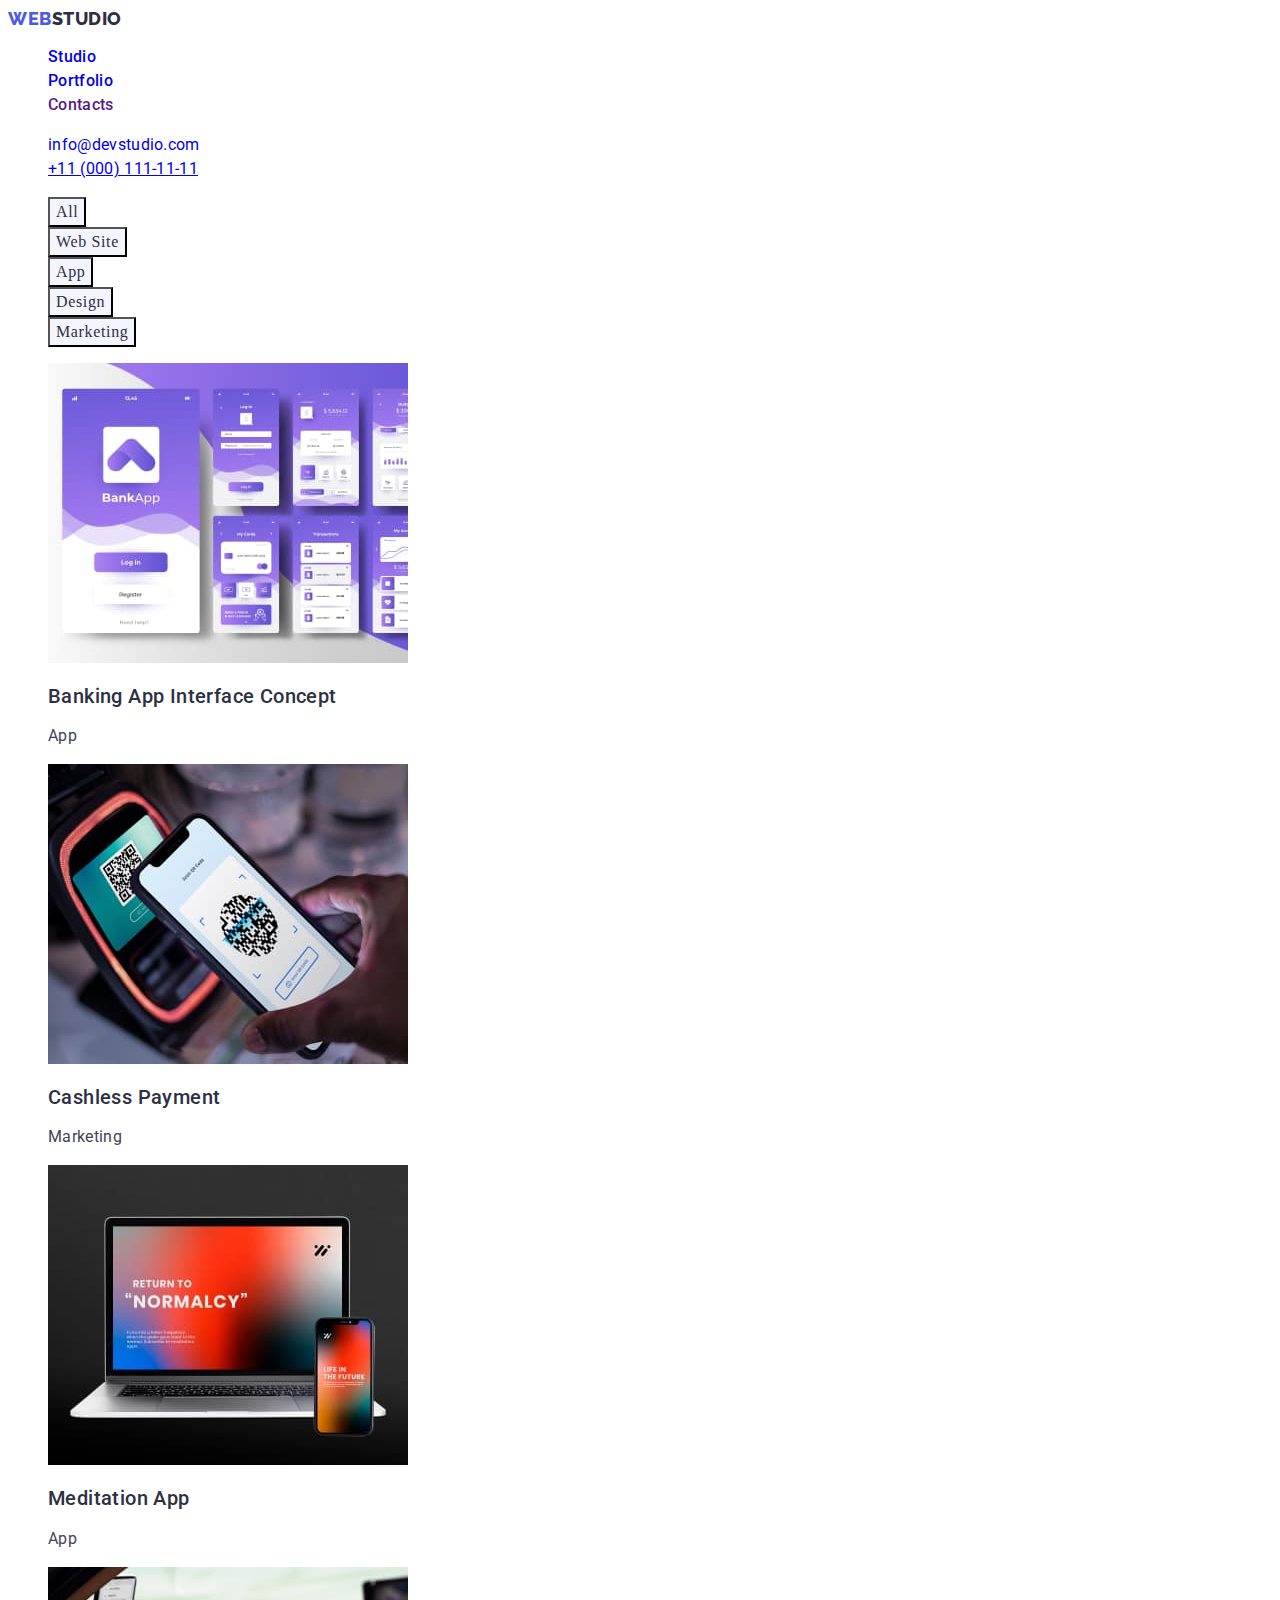
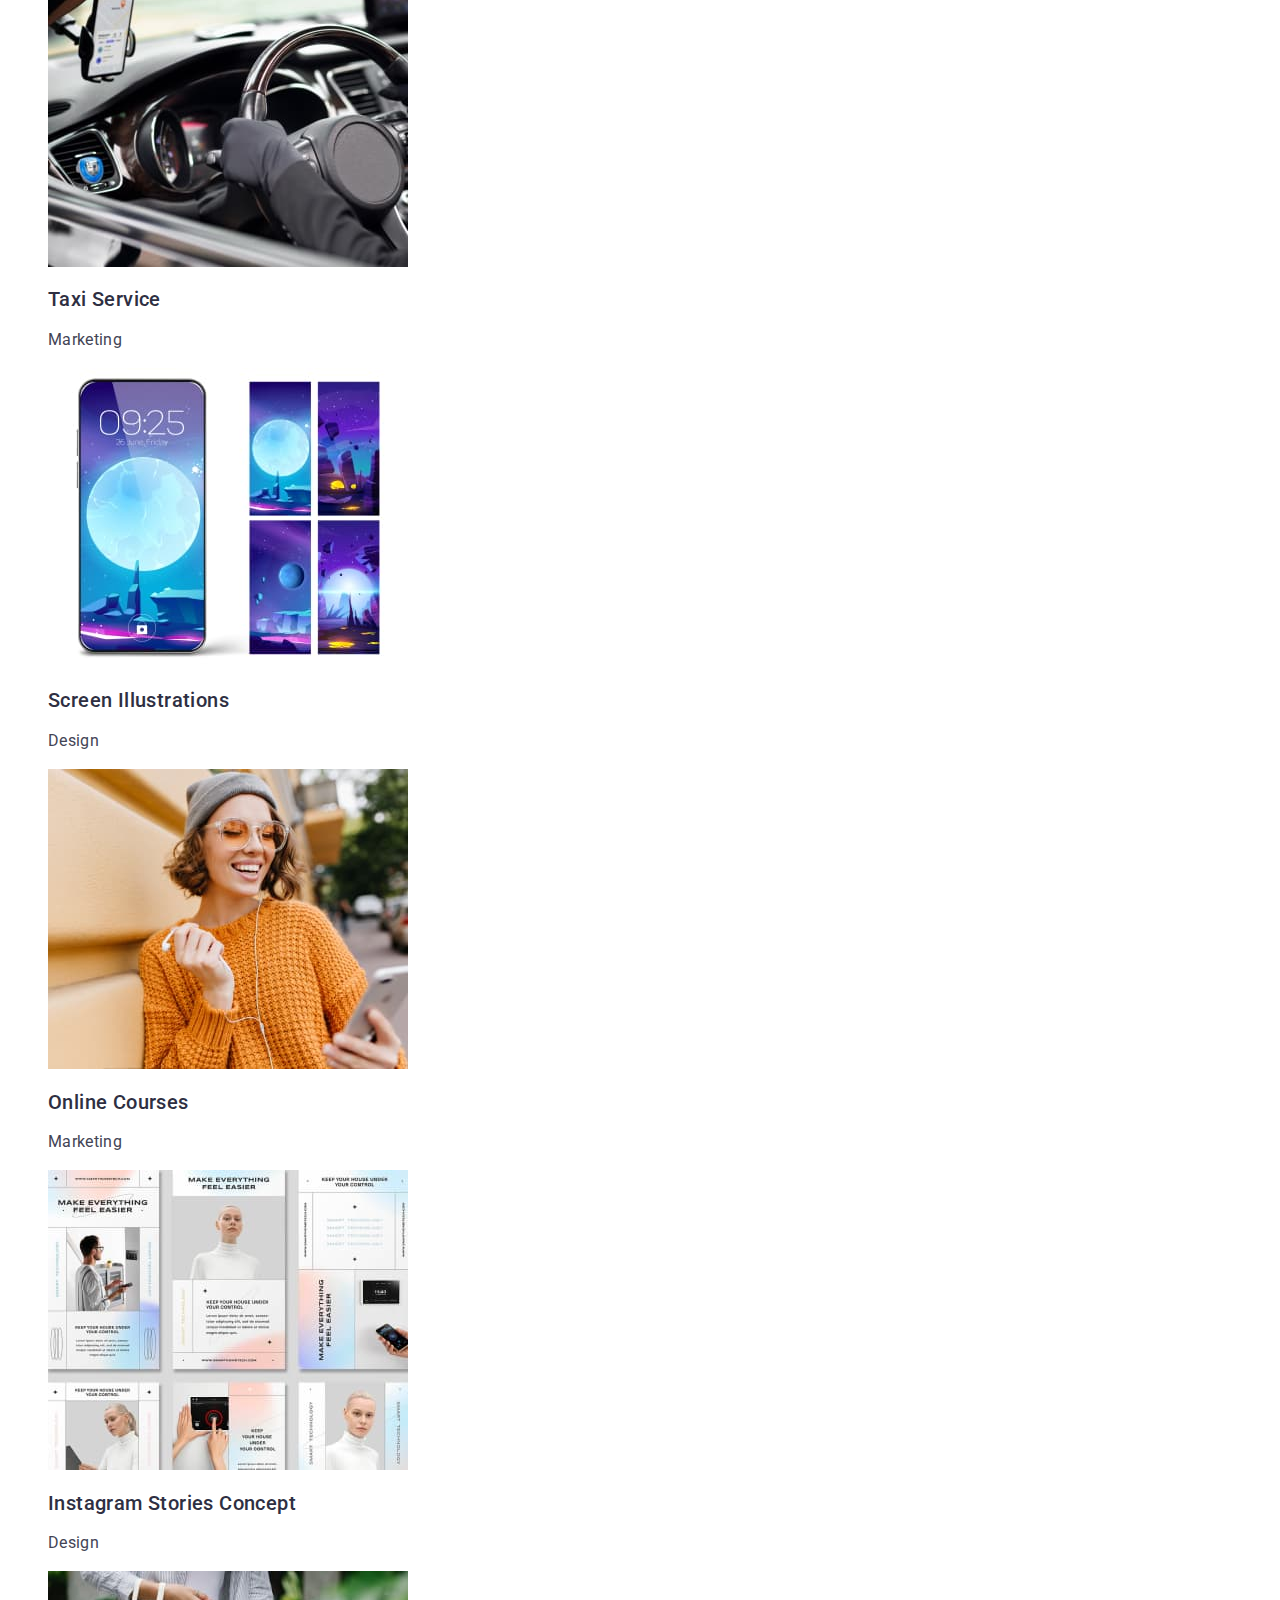
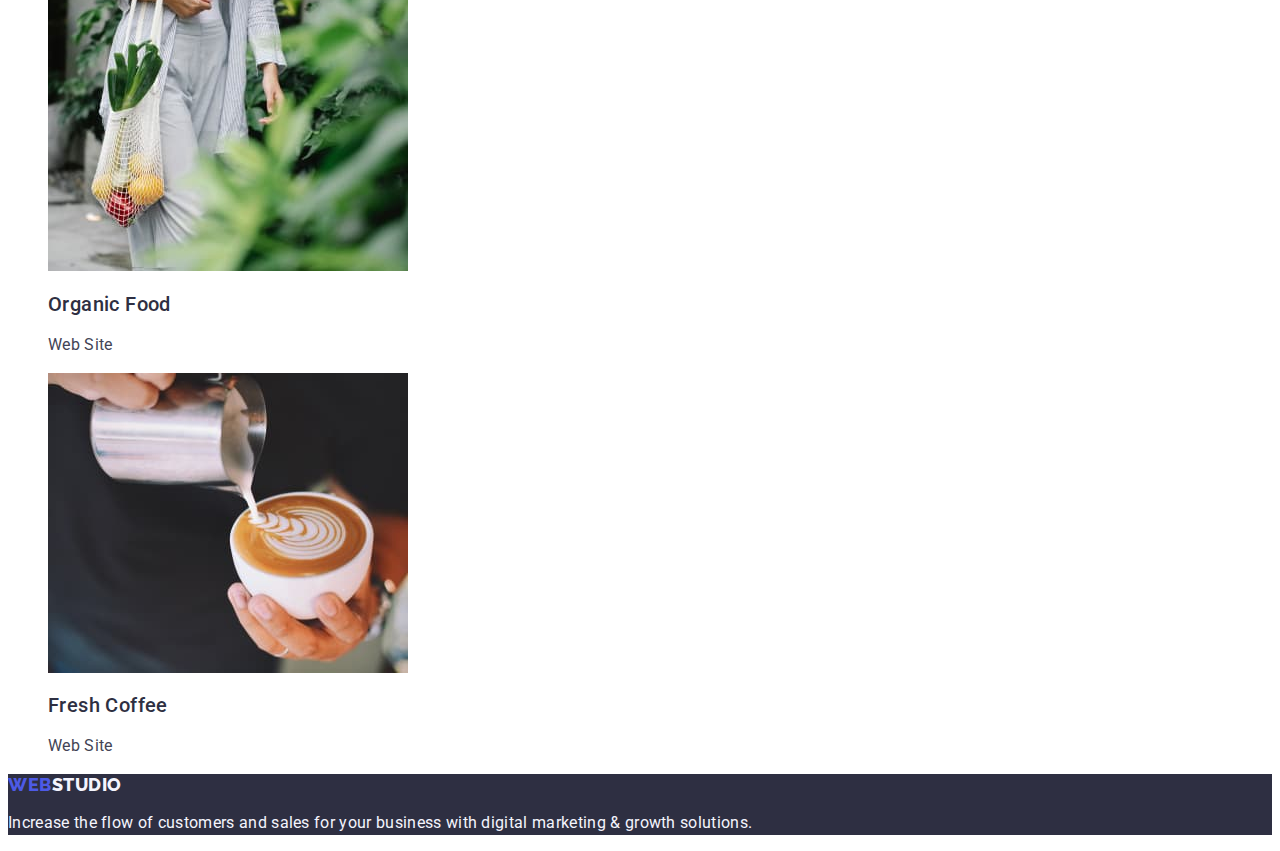
==== portfolio.html @ d925abf6 "correct homework2" ====
<!DOCTYPE html>
<html lang="en">
  <head>
    <meta charset="UTF-8" />
    <meta http-equiv="X-UA-Compatible" content="IE=edge" />
    <meta name="viewport" content="width=device-width, initial-scale=1.0" />
    <title>Portfolio</title>
    <link rel="preconnect" href="https://fonts.googleapis.com" />
    <link rel="preconnect" href="https://fonts.gstatic.com" crossorigin />
    <link
      href="https://fonts.googleapis.com/css2?family=Raleway:wght@800&family=Roboto:wght@400;500;700&display=swap"
      rel="stylesheet"
    />
    <link rel="stylesheet" href="./CSS/styles.css" />
  </head>
  <body>
    <header class="header">
      <nav>
        <a class="logo-left link" href="./index.html"
          >Web<span class="logo-right">Studio</span></a
        >
        <ul class="list">
          <li>
            <a class="navigation-link link" href="./index.html">Studio</a>
          </li>
          <li>
            <a class="navigation-link link" href="./portfolio.html"
              >Portfolio</a
            >
          </li>
          <li><a class="navigation-link link" href="">Contacts</a></li>
        </ul>
      </nav>
      <address class="mail">
        <ul class="list">
          <li>
            <a class="mail-link link" href="mailto:info@devstudio.com"
              >info@devstudio.com</a
            >
          </li>
          <li>
            <a class="phone" href="tel:+110001111111">+11 (000) 111-11-11</a>
          </li>
        </ul>
      </address>
    </header>

    <main>
      <section>
        <h1 hidden>gallery</h1>
        <ul class="list">
          <li><button type="button" class="list-btn">All</button></li>
          <li><button type="button" class="list-btn">Web Site</button></li>
          <li><button type="button" class="list-btn">App</button></li>
          <li><button type="button" class="list-btn">Design</button></li>
          <li><button type="button" class="list-btn">Marketing</button></li>
        </ul>
        <ul class="list">
          <li>
            <img
              src="./images/img4.jpg"
              alt="bank app screenshots"
              width="360"
            />
            <h2 class="gallery-heading">Banking App Interface Concept</h2>
            <p class="gallery-text">App</p>
          </li>
          <li>
            <img src="./images/img5.jpg" alt="scan QR code" width="360" />
            <h2 class="gallery-heading">Cashless Payment</h2>
            <p class="gallery-text">Marketing</p>
          </li>
          <li>
            <img src="./images/img6.jpg" alt="notebook and phone" width="360" />
            <h2 class="gallery-heading">Meditation App</h2>
            <p class="gallery-text">App</p>
          </li>
          <li>
            <img
              src="./images/img7.jpg"
              alt="interior of the car"
              width="360"
            />
            <h2 class="gallery-heading">Taxi Service</h2>
            <p class="gallery-text">Marketing</p>
          </li>
          <li>
            <img
              src="./images/img8.jpg"
              alt="screensavers on phone"
              width="360"
            />
            <h2 class="gallery-heading">Screen Illustrations</h2>
            <p class="gallery-text">Design</p>
          </li>
          <li>
            <img src="./images/img9.jpg" alt="woman with phone" width="360" />
            <h2 class="gallery-heading">Online Courses</h2>
            <p class="gallery-text">Marketing</p>
          </li>
          <li>
            <img src="./images/img10.jpg" alt="screenshots" width="360" />
            <h2 class="gallery-heading">Instagram Stories Concept</h2>
            <p class="gallery-text">Design</p>
          </li>
          <li>
            <img
              src="./images/img11.jpg"
              alt="woman with vegetables"
              width="360"
            />
            <h2 class="gallery-heading">Organic Food</h2>
            <p class="gallery-text">Web Site</p>
          </li>
          <li>
            <img src="./images/img12.jpg" alt="cup of coffee" width="360" />
            <h2 class="gallery-heading">Fresh Coffee</h2>
            <p class="gallery-text">Web Site</p>
          </li>
        </ul>
      </section>
    </main>

    <footer class="footer">
      <a class="logo-left link" href="./index.html"
        >Web <span class="logo-right-footer">Studio</span></a
      >
      <p class="footer-text">
        Increase the flow of customers and sales for your business with digital
        marketing & growth solutions.
      </p>
    </footer>
  </body>
</html>
---- CSS/styles.css ----
body {
    font-family: "Roboto", sans-serif;
    color: #434455;
    background-color: #FFFFFF;
}

:root{
    --text-color: #2E2F42;
    --second-text-color: #4D5AE5;
    --background-color: #2E2F42;
}

.list{
    list-style: none;
}

.link{
    text-decoration: none;
}

.logo-left{
font-family: 'Raleway', sans-serif;
font-weight: 800;
font-size: 18px;
line-height: 1.17;
display: flex;
align-items: center;
letter-spacing: 0.03em;
text-transform: uppercase;
color: var(--second-text-color);
}

.logo-right{
font-family: 'Raleway', sans-serif;
font-weight: 800;
font-size: 18px;
line-height: 1.17;
display: flex;
align-items: center;
letter-spacing: 0.03em;
text-transform: uppercase;
color: #2E2F42;
}
.navigation-link{
    font-weight: 500;
    font-size: 16px;
    line-height: 1.5;
    letter-spacing: 0.02em;
}

.navigation-link:focus, .navigation-link:hover{
    color: #404BBF;
}

.mail{
    font-style: normal;
}
.mail-link{
    font-weight: 400;
    font-size: 16px;
    line-height: 1.5;
    letter-spacing: 0.02em;
}

.mail-link:hover, .mail-link:focus{
    color: #404BBF;
}

.phone{
    font-weight: 400;
    font-size: 16px;
    line-height: 1.5;
    letter-spacing: 0.02em;    
}
 .hero{
    background-color: var(--background-color);
 }
.hero-heading{
    font-size: 56px;
    line-height: 1.07;
    text-align: center;
    letter-spacing: 0.02em;
    color: #FFFFFF;
}

.hero-btn{
    font-family: inheret;
    font-weight: 500;
    font-size: 16px;
    line-height: 1.5;
    display: flex;
    align-items: center;
    letter-spacing: 0.04em;
    color: #FFFFFF;
    background: var(--second-text-color);
    cursor: pointer;
}

.hero-btn:hover, .hero-btn:focus{
    background: #404BBF;
}

.advantages-title{

}
.advantages-heading{
    font-weight: 500;
    font-size: 20px;
    line-height: 1.2;
    letter-spacing: 0.02em;
    color: var(--text-color);
}

.advantages-text{
    font-size: 16px;
    line-height: 1.5;
    letter-spacing: 0.02em;    
}

.product-heading{ 
    font-size: 36px;
    line-height: 1.11;
    text-align: center;
    letter-spacing: 0.02em;
    text-transform: capitalize;
    color: var(--text-color);
}

.specialist-title{
background-color: #F4F4FD;
}

.specialist-heading{
    background-color: #F4F4FD;
}
.specialist-heading{
    font-size: 36px;
    line-height: 1.11;
    text-align: center;
    letter-spacing: 0.02em;
    text-transform: capitalize;
    color: var(--text-color);
    }

.specialist-list{
    background-color: #FFFFFF;
}

.specialist-subheading{
    font-weight: 500;
    font-size: 20px;
    line-height: 1.2;
    text-align: center;
    letter-spacing: 0.02em;
    color: var(--text-color);
    }

.specialist-text{
    font-size: 16px;
    line-height: 1.5;
    text-align: center;
    letter-spacing: 0.02em;
    }

.footer{
   background-color: var(--background-color);
}

.footer-text{
    font-size: 16px;
    line-height: 1.5;
    letter-spacing: 0.02em;
    color: #F4F4FD
} 

.list-btn{
    font-family: inheret;
    font-weight: 500;
    font-size: 16px;
    line-height: 1.5;    
    display: flex;
    align-items: center;
    text-align: center;
    letter-spacing: 0.04em;    
    color: var(--text-color);
    background: #F4F4FD;
    cursor: pointer;
}

.list-btn:hover, .list-btn:focus{
    background: #404BBF;
    color: #FFFFFF;
}

.gallery-heading{
    font-weight: 500;
    font-size: 20px;
    line-height: 1.2;
    letter-spacing: 0.02em;
    color: var(--text-color);
}

.gallery-text{
    font-size: 16px;
    line-height: 24px;
    letter-spacing: 0.02em;
}

.logo-right-footer{
    font-family: 'Raleway', sans-serif;
    font-weight: 800;
    font-size: 18px;
    line-height: 1.17;
    display: flex;
    align-items: center;
    letter-spacing: 0.03em;    
    color: #F4F4FD;
}
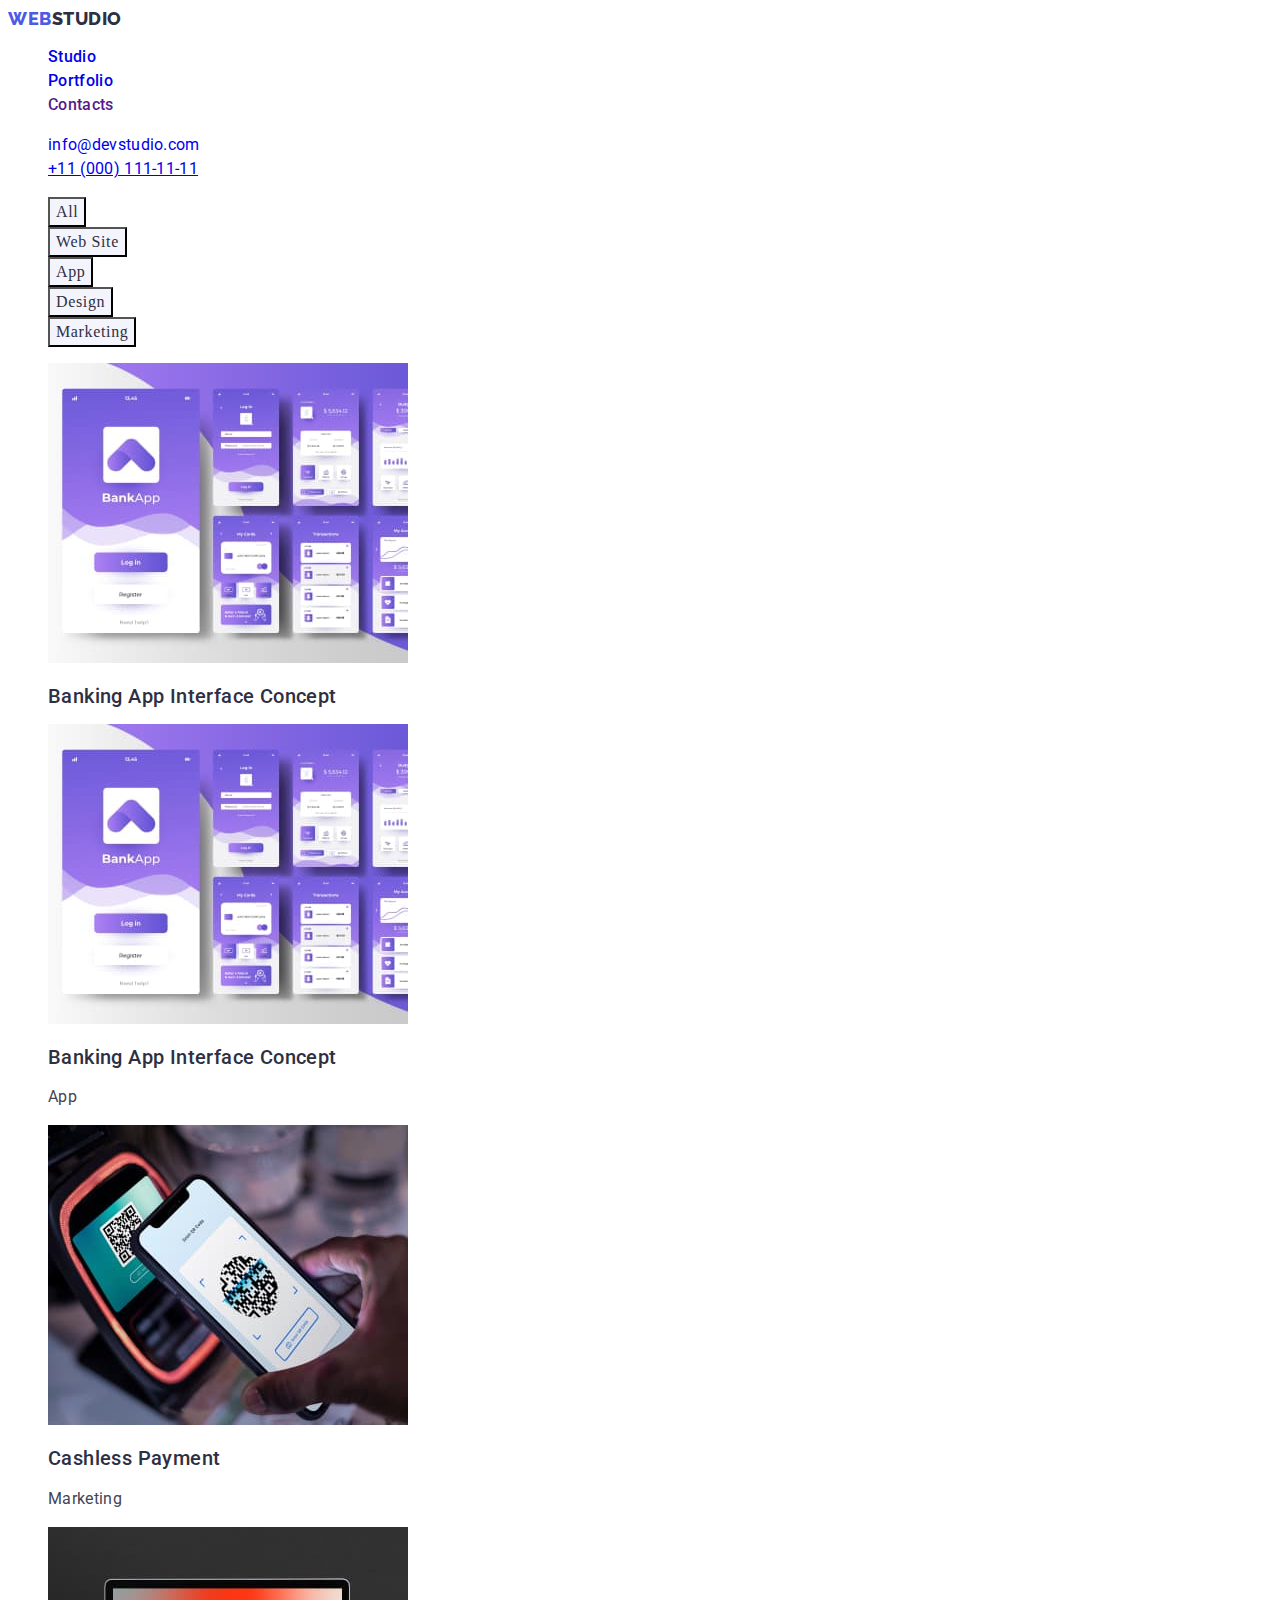
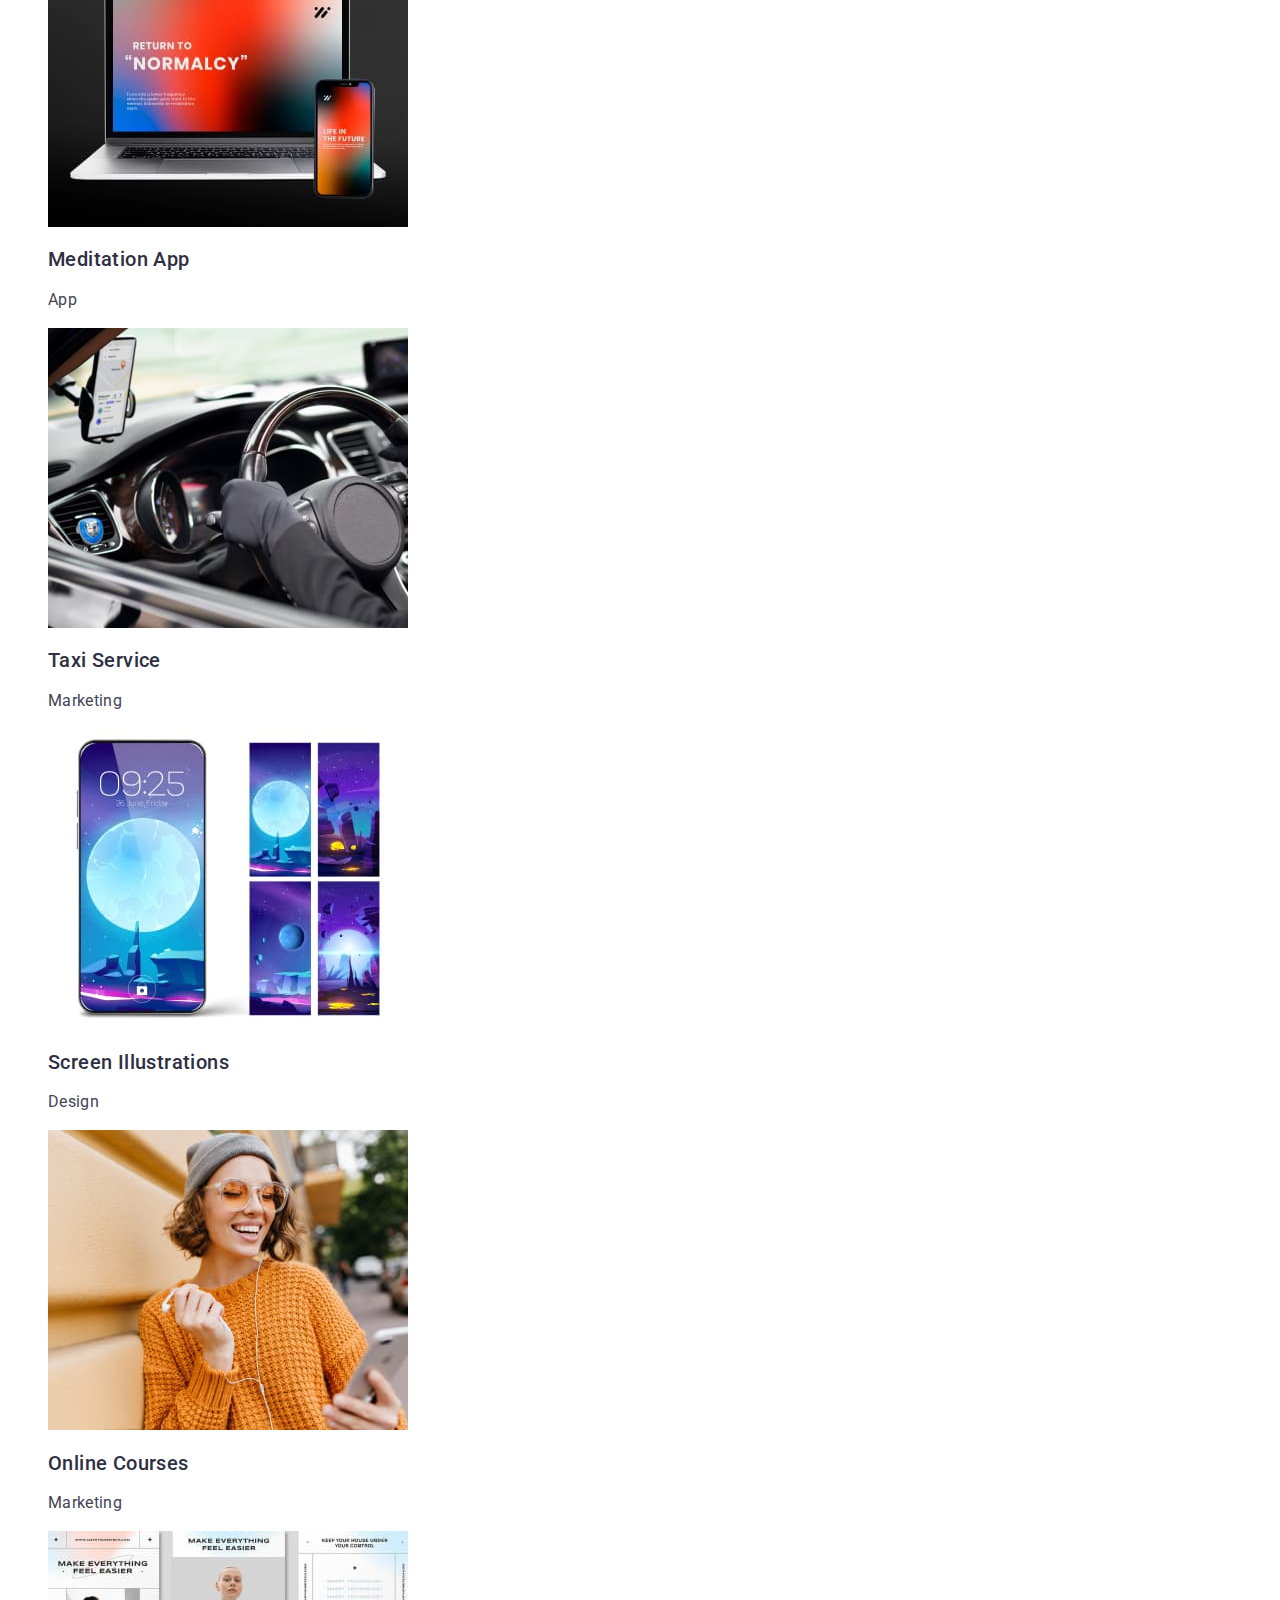
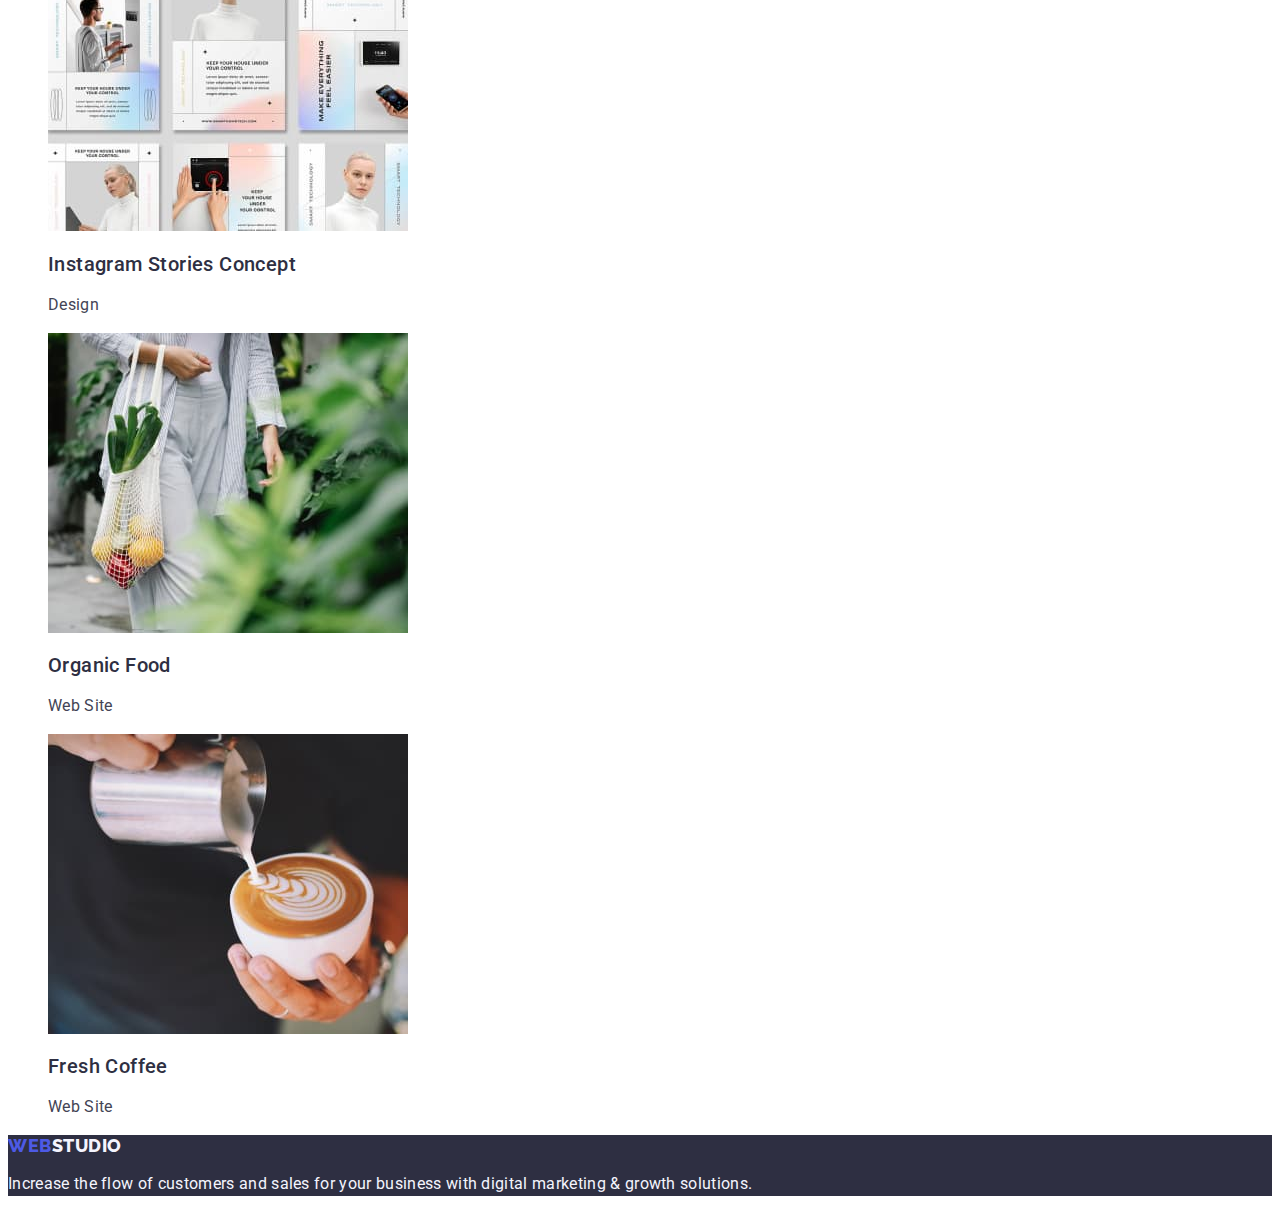
==== commit bb24f5a1: "correct homework2" ====
--- a/portfolio.html
+++ b/portfolio.html
@@ -56,7 +56,8 @@
           <li><button type="button" class="list-btn">Marketing</button></li>
         </ul>
         <ul class="list">
-          <li>
+          <li><a class="link" href=""><img src="./images/img4.jpg" alt="bank app screenshots" width="360">
+                <h2 class="gallery-heading">Banking App Interface Concept</h2></a>
             <img
               src="./images/img4.jpg"
               alt="bank app screenshots"
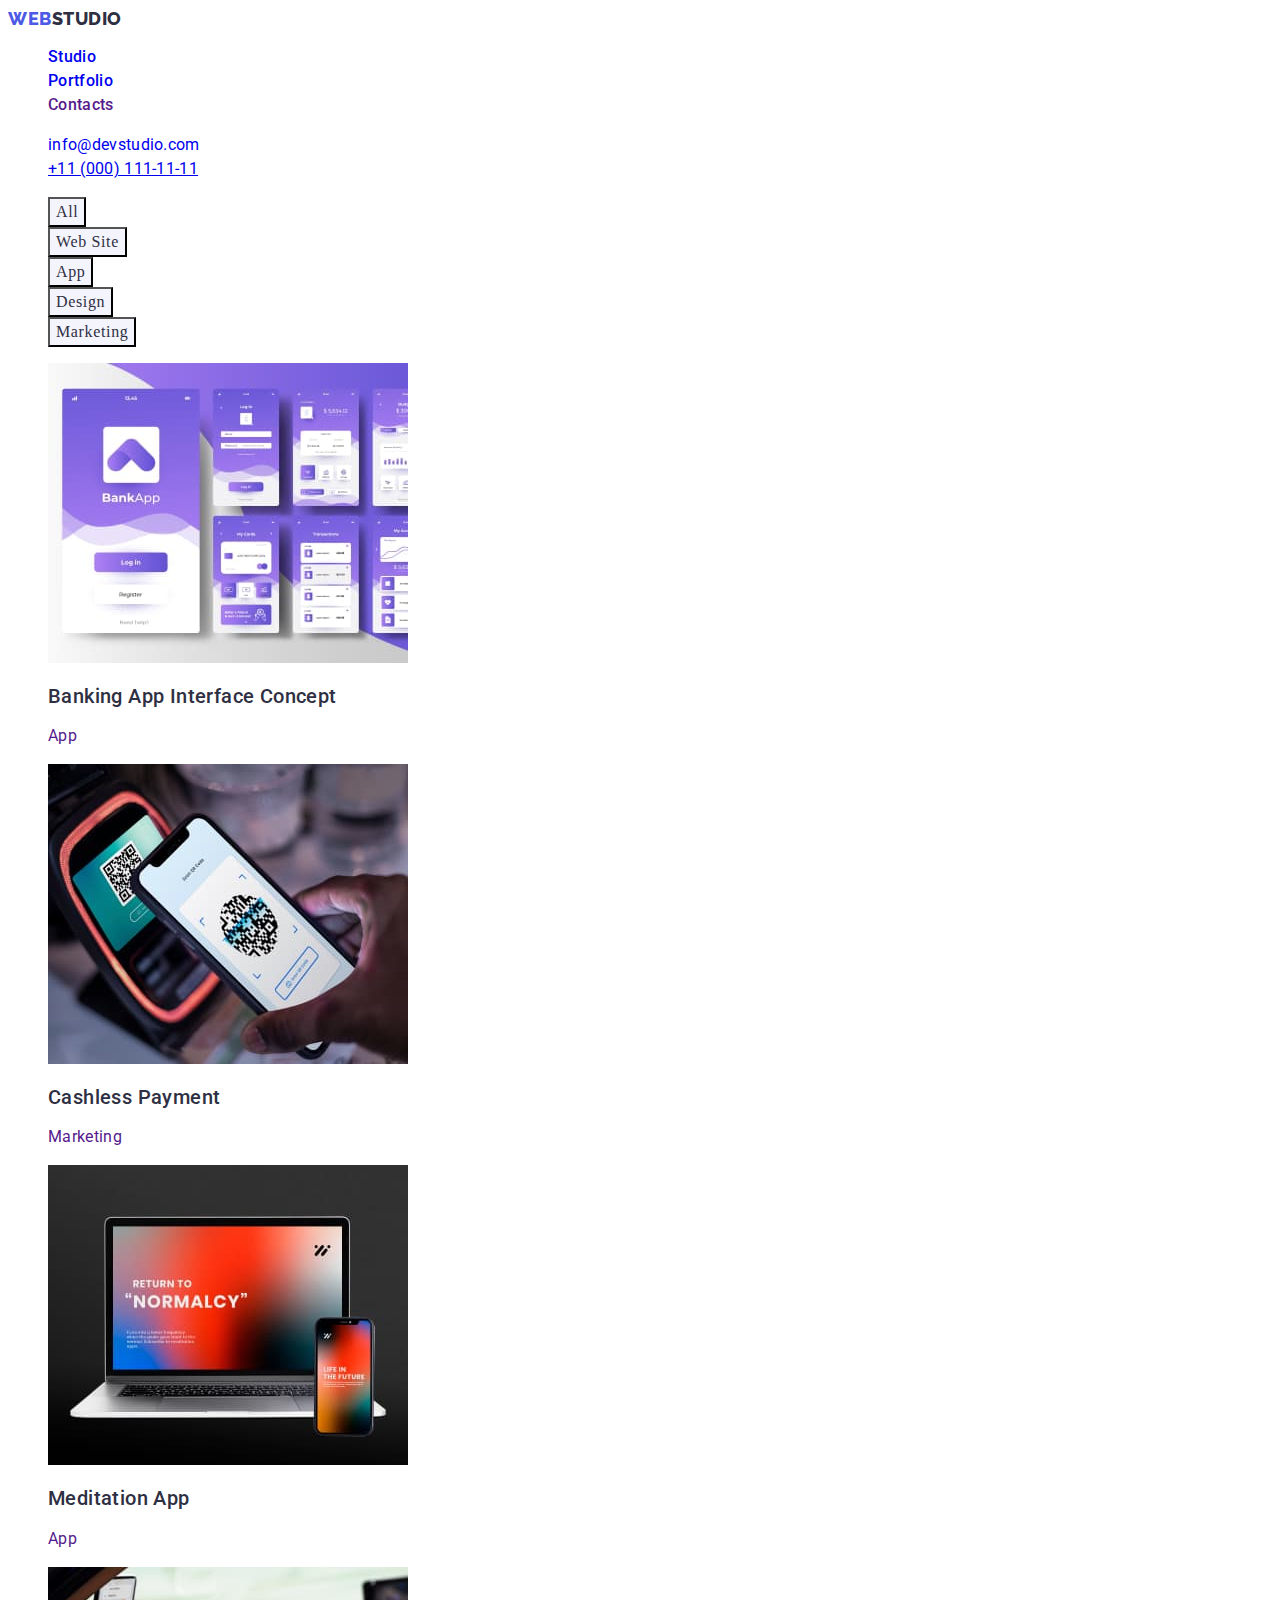
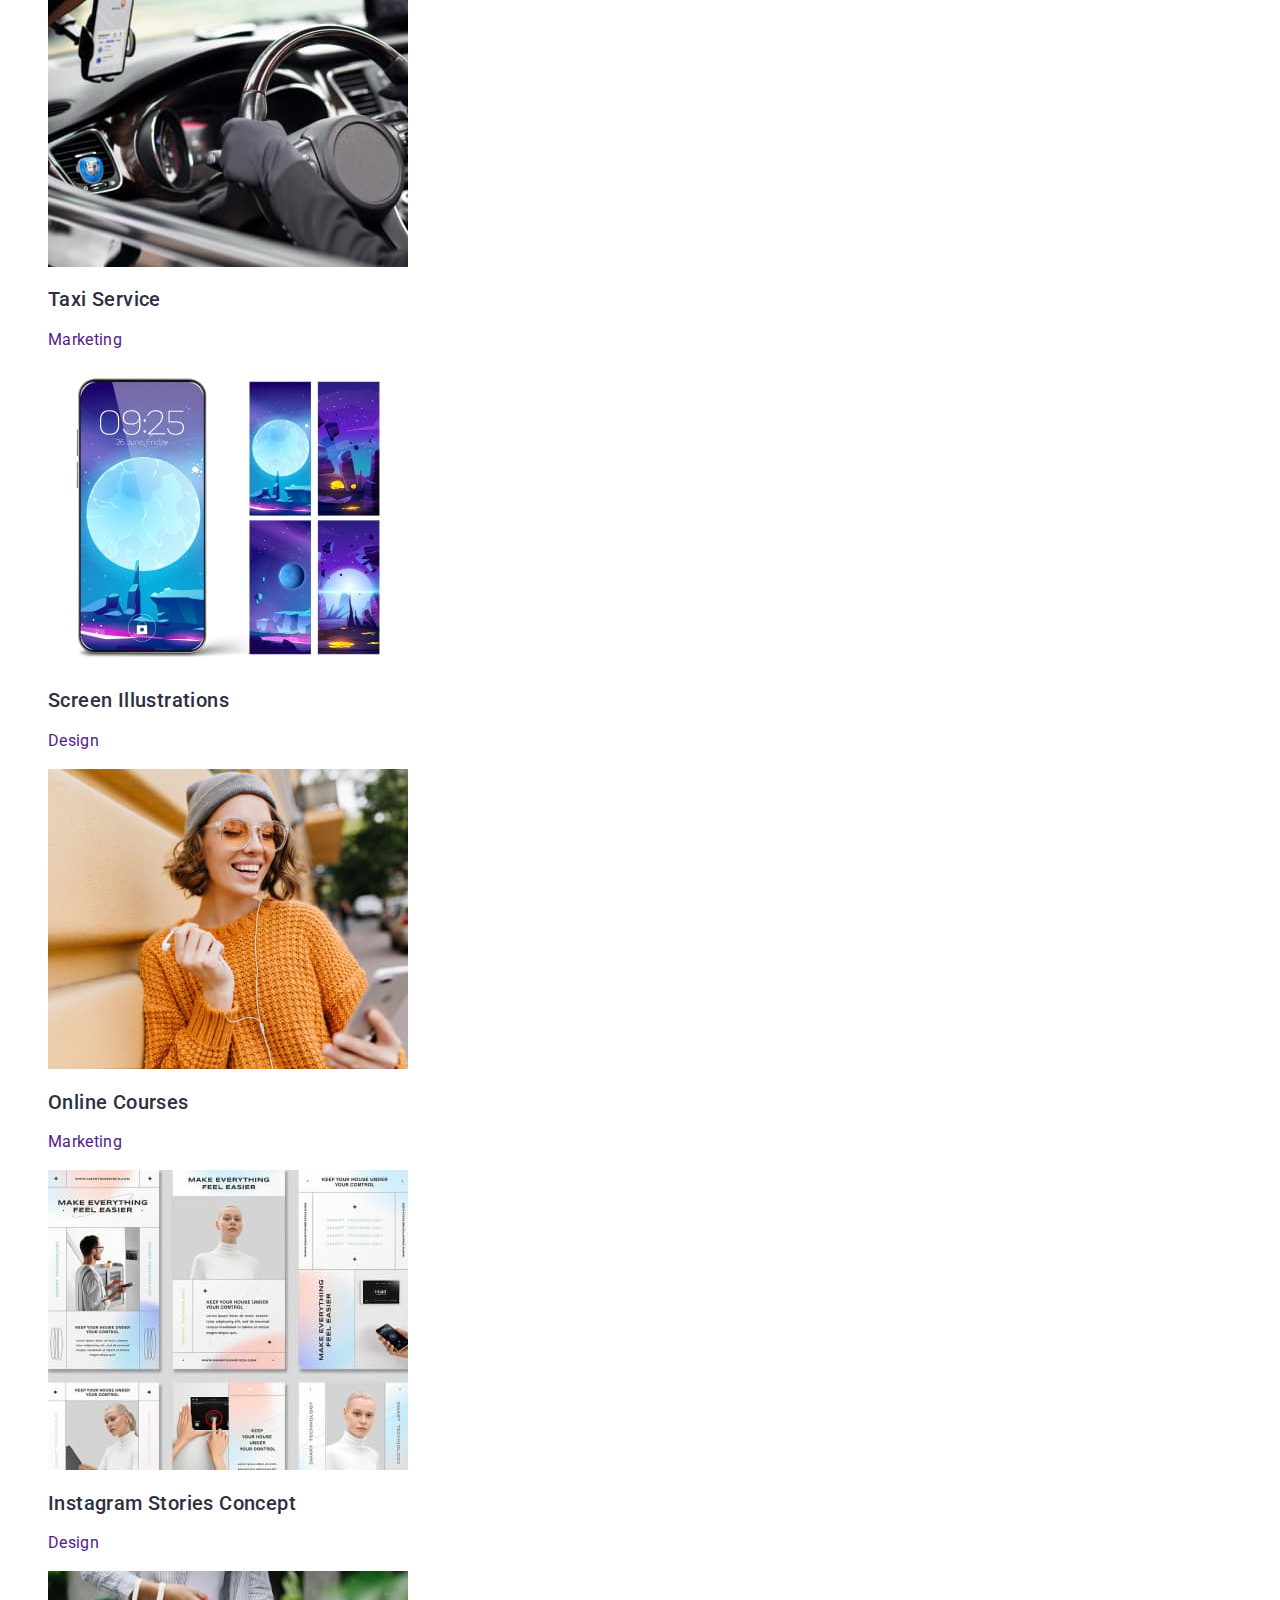
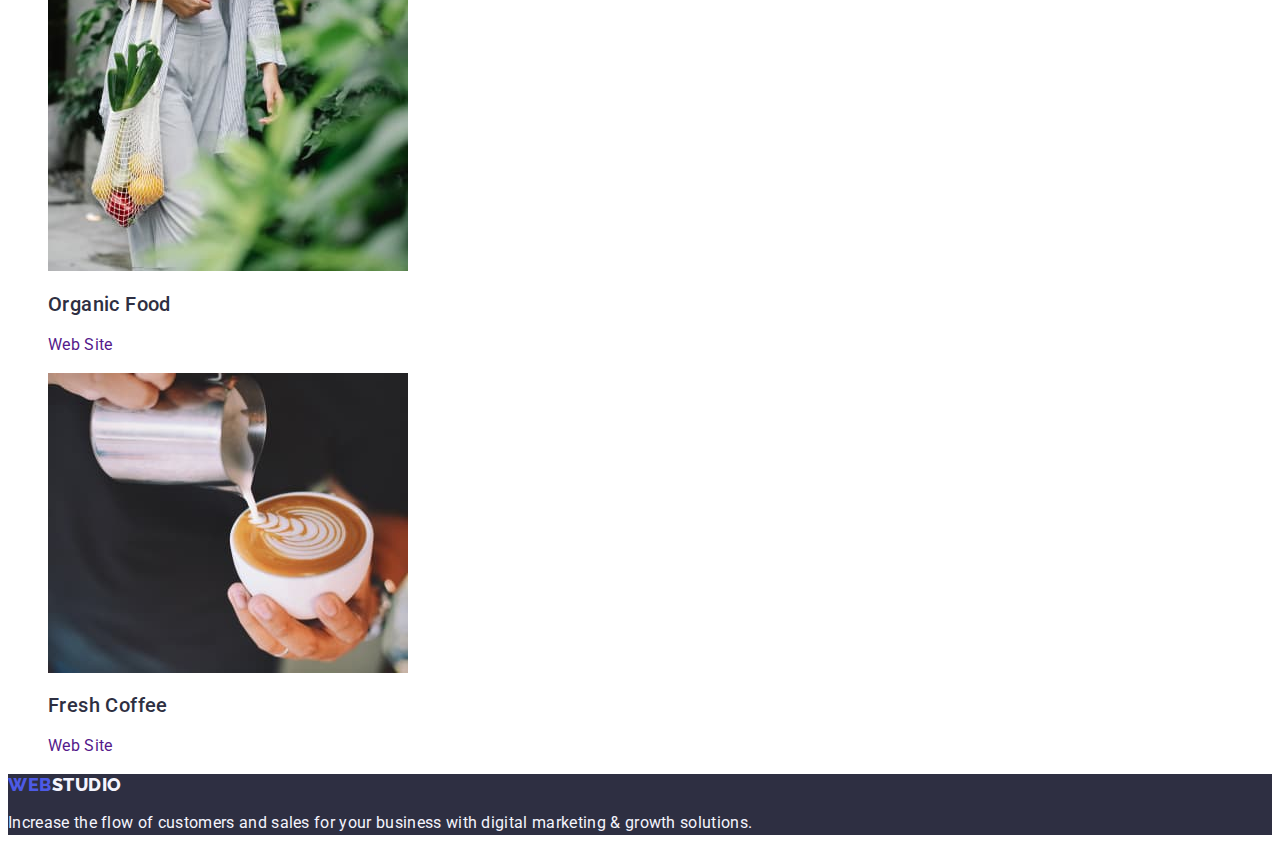
==== commit 4c80b0bc: "correct homework2" ====
--- a/portfolio.html
+++ b/portfolio.html
@@ -56,67 +56,92 @@
           <li><button type="button" class="list-btn">Marketing</button></li>
         </ul>
         <ul class="list">
-          <li><a class="link" href=""><img src="./images/img4.jpg" alt="bank app screenshots" width="360">
-                <h2 class="gallery-heading">Banking App Interface Concept</h2></a>
-            <img
-              src="./images/img4.jpg"
-              alt="bank app screenshots"
-              width="360"
-            />
-            <h2 class="gallery-heading">Banking App Interface Concept</h2>
-            <p class="gallery-text">App</p>
+          <li>
+            <a class="link" href=""
+              ><img
+                src="./images/img4.jpg"
+                alt="bank app screenshots"
+                width="360"
+              />
+              <h2 class="gallery-heading">Banking App Interface Concept</h2>
+              <p class="gallery-text">App</p></a
+            >
           </li>
           <li>
-            <img src="./images/img5.jpg" alt="scan QR code" width="360" />
-            <h2 class="gallery-heading">Cashless Payment</h2>
-            <p class="gallery-text">Marketing</p>
+            <a class="link" href=""
+              ><img src="./images/img5.jpg" alt="scan QR code" width="360" />
+              <h2 class="gallery-heading">Cashless Payment</h2>
+              <p class="gallery-text">Marketing</p></a
+            >
           </li>
           <li>
-            <img src="./images/img6.jpg" alt="notebook and phone" width="360" />
-            <h2 class="gallery-heading">Meditation App</h2>
-            <p class="gallery-text">App</p>
+            <a class="link" href=""
+              ><img
+                src="./images/img6.jpg"
+                alt="notebook and phone"
+                width="360"
+              />
+              <h2 class="gallery-heading">Meditation App</h2>
+              <p class="gallery-text">App</p></a
+            >
           </li>
           <li>
-            <img
-              src="./images/img7.jpg"
-              alt="interior of the car"
-              width="360"
-            />
-            <h2 class="gallery-heading">Taxi Service</h2>
-            <p class="gallery-text">Marketing</p>
+            <a class="link" href=""
+              ><img
+                src="./images/img7.jpg"
+                alt="interior of the car"
+                width="360"
+              />
+              <h2 class="gallery-heading">Taxi Service</h2>
+              <p class="gallery-text">Marketing</p></a
+            >
           </li>
           <li>
-            <img
-              src="./images/img8.jpg"
-              alt="screensavers on phone"
-              width="360"
-            />
-            <h2 class="gallery-heading">Screen Illustrations</h2>
-            <p class="gallery-text">Design</p>
+            <a class="link" href=""
+              ><img
+                src="./images/img8.jpg"
+                alt="screensavers on phone"
+                width="360"
+              />
+              <h2 class="gallery-heading">Screen Illustrations</h2>
+              <p class="gallery-text">Design</p></a
+            >
           </li>
           <li>
-            <img src="./images/img9.jpg" alt="woman with phone" width="360" />
-            <h2 class="gallery-heading">Online Courses</h2>
-            <p class="gallery-text">Marketing</p>
+            <a class="link" href=""
+              ><img
+                src="./images/img9.jpg"
+                alt="woman with phone"
+                width="360"
+              />
+              <h2 class="gallery-heading">Online Courses</h2>
+              <p class="gallery-text">Marketing</p></a
+            >
           </li>
           <li>
-            <img src="./images/img10.jpg" alt="screenshots" width="360" />
-            <h2 class="gallery-heading">Instagram Stories Concept</h2>
-            <p class="gallery-text">Design</p>
+            <a class="link" href=""
+              ><img src="./images/img10.jpg" alt="screenshots" width="360" />
+              <h2 class="gallery-heading">Instagram Stories Concept</h2>
+              <p class="gallery-text">Design</p></a
+            >
           </li>
           <li>
-            <img
-              src="./images/img11.jpg"
-              alt="woman with vegetables"
-              width="360"
-            />
-            <h2 class="gallery-heading">Organic Food</h2>
-            <p class="gallery-text">Web Site</p>
+            <a class="link" href=""
+              ><img
+                src="./images/img11.jpg"
+                alt="woman with vegetables"
+                width="360"
+              />
+              <h2 class="gallery-heading">Organic Food</h2>
+              <p class="gallery-text">Web Site</p></a
+            >
           </li>
           <li>
-            <img src="./images/img12.jpg" alt="cup of coffee" width="360" />
-            <h2 class="gallery-heading">Fresh Coffee</h2>
-            <p class="gallery-text">Web Site</p>
+            <a class="link" href=""
+              ><img src="./images/img12.jpg" alt="cup of coffee" width="360" />
+              <h2 class="gallery-heading">Fresh Coffee</h2>
+              <p class="gallery-text">Web Site</p></a
+            >
           </li>
         </ul>
       </section>
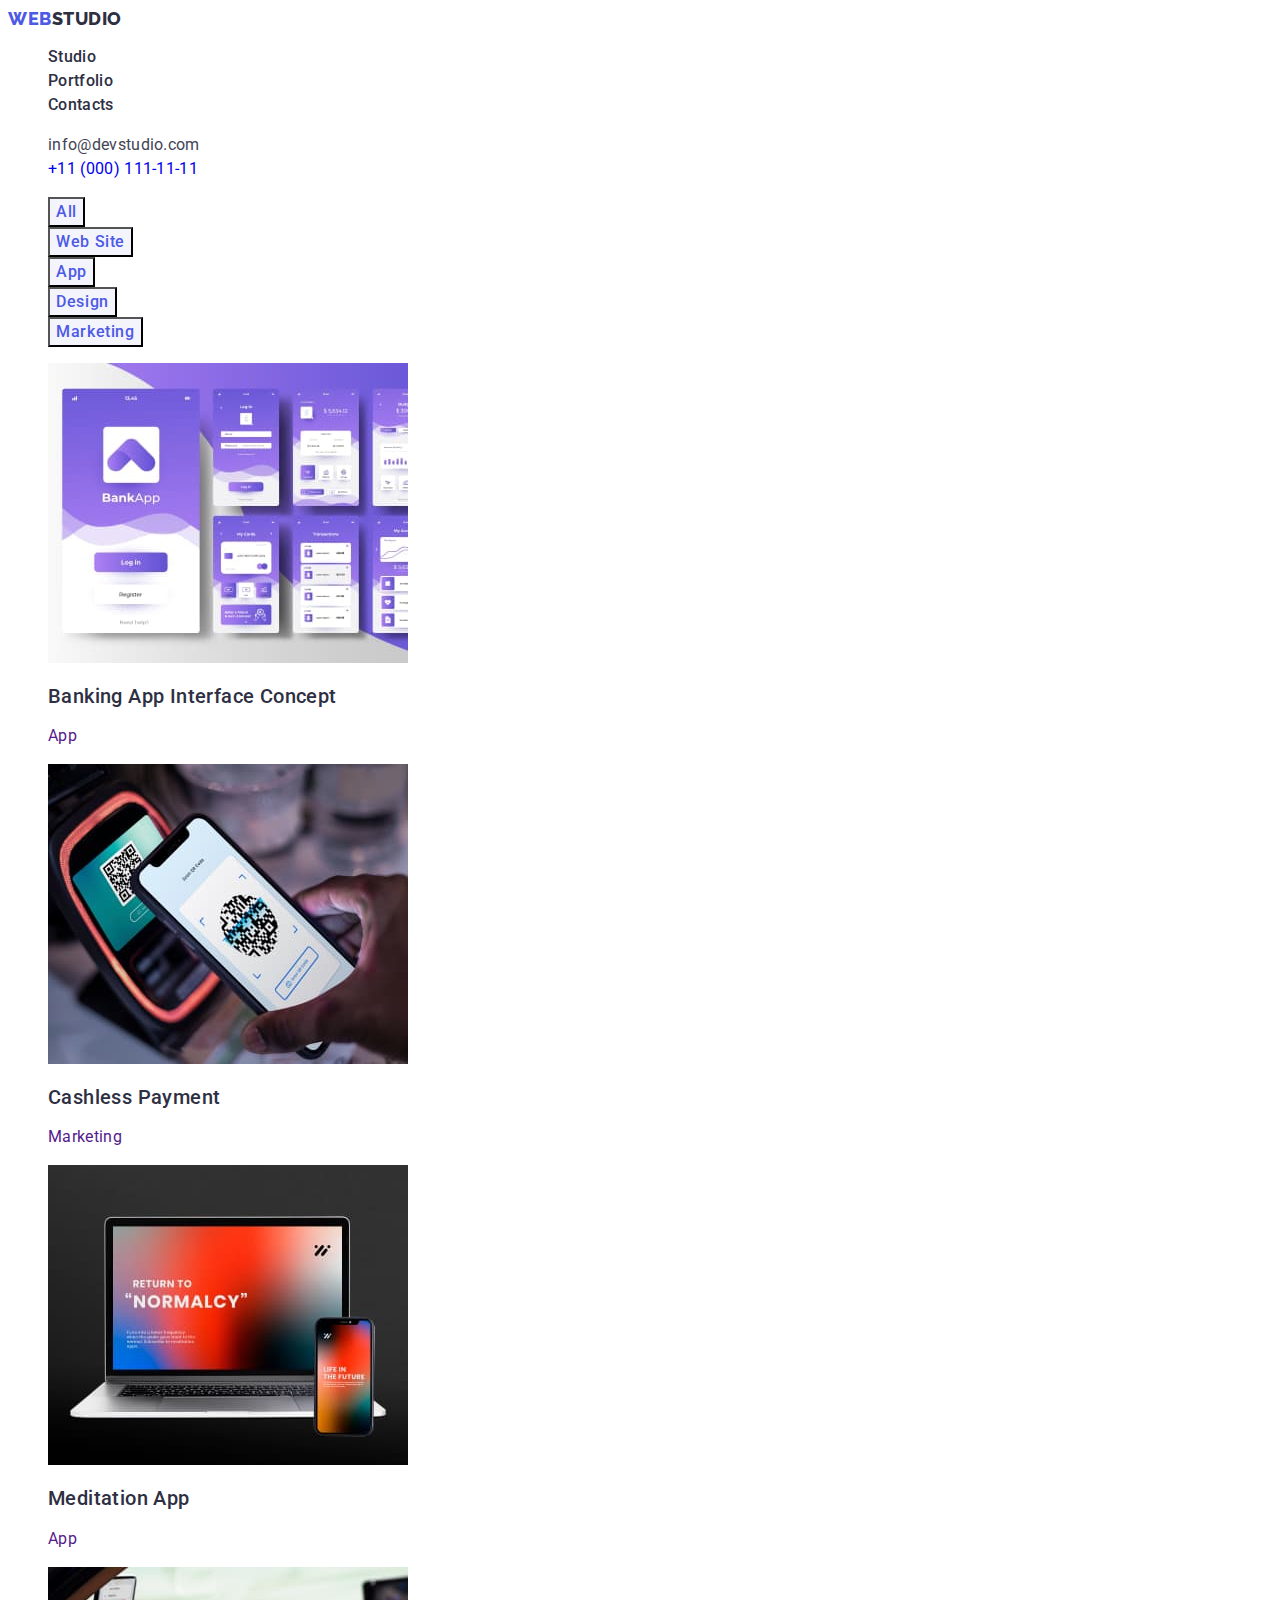
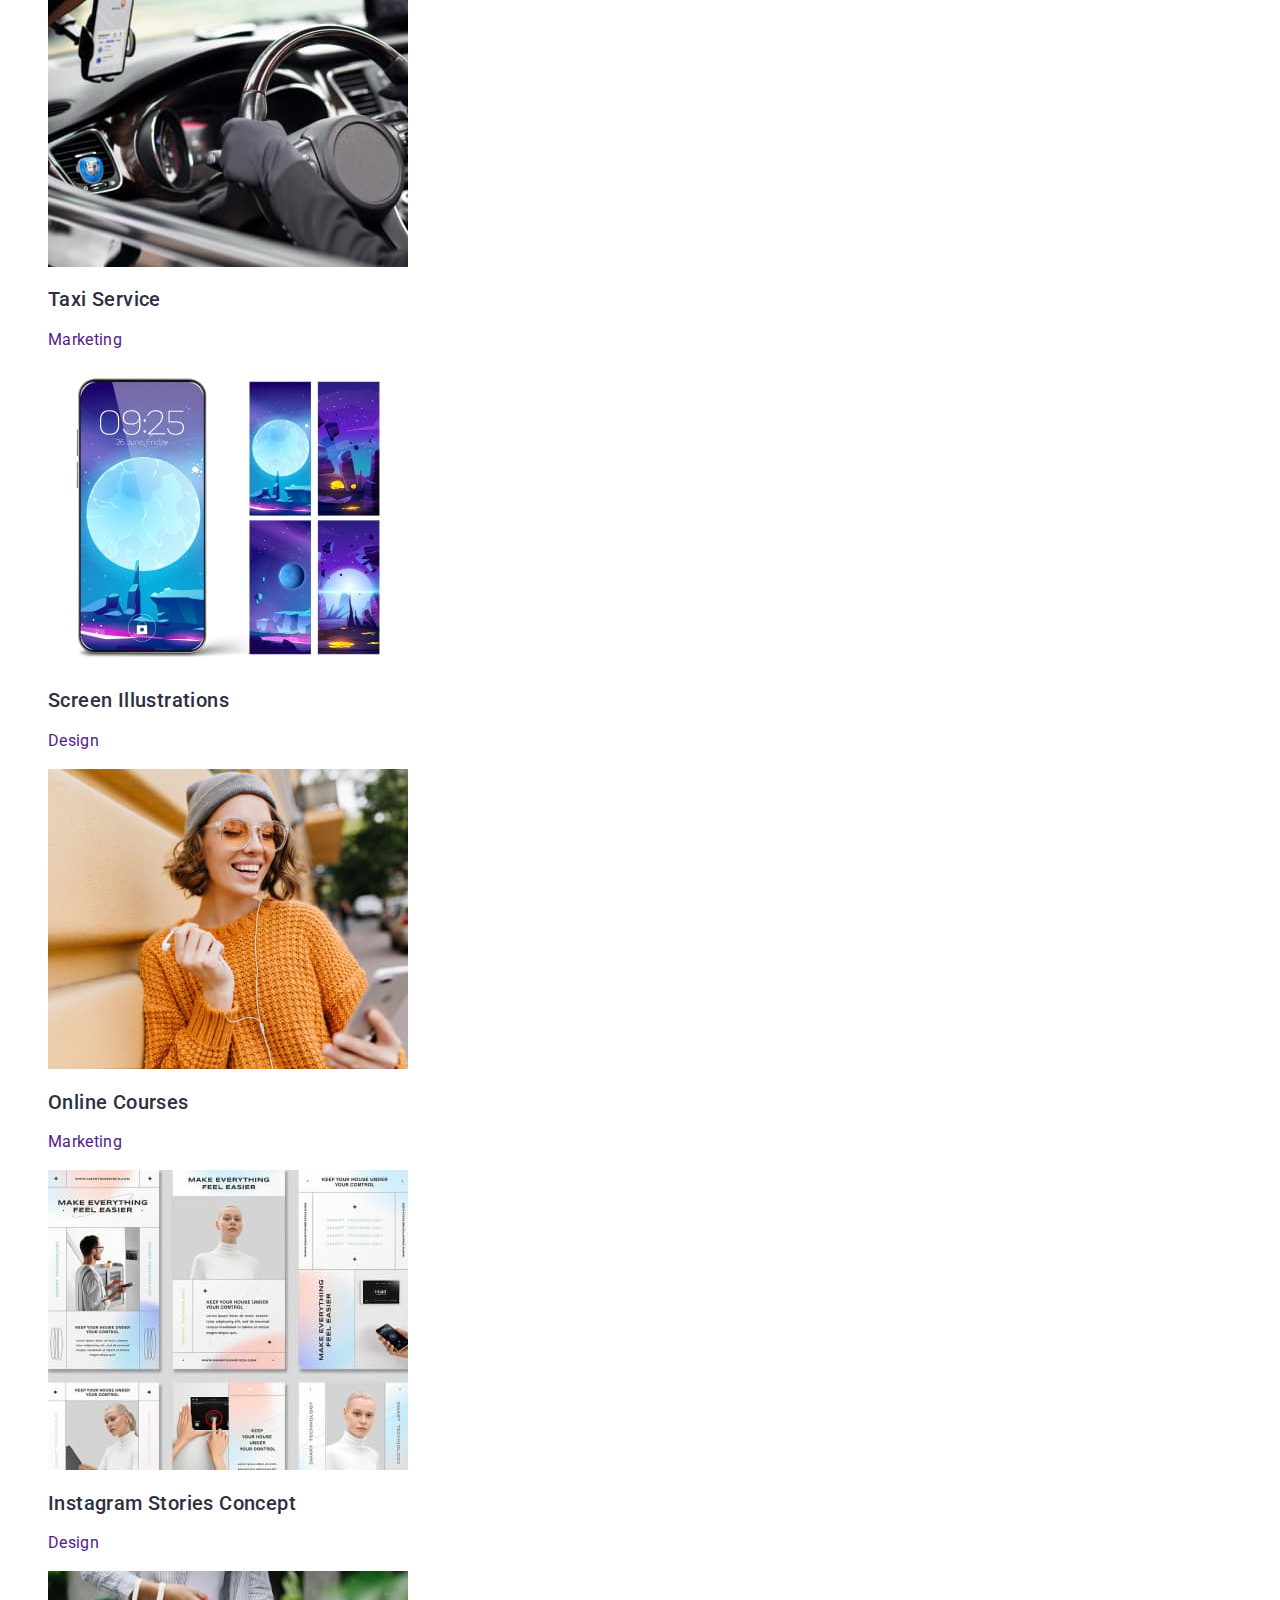
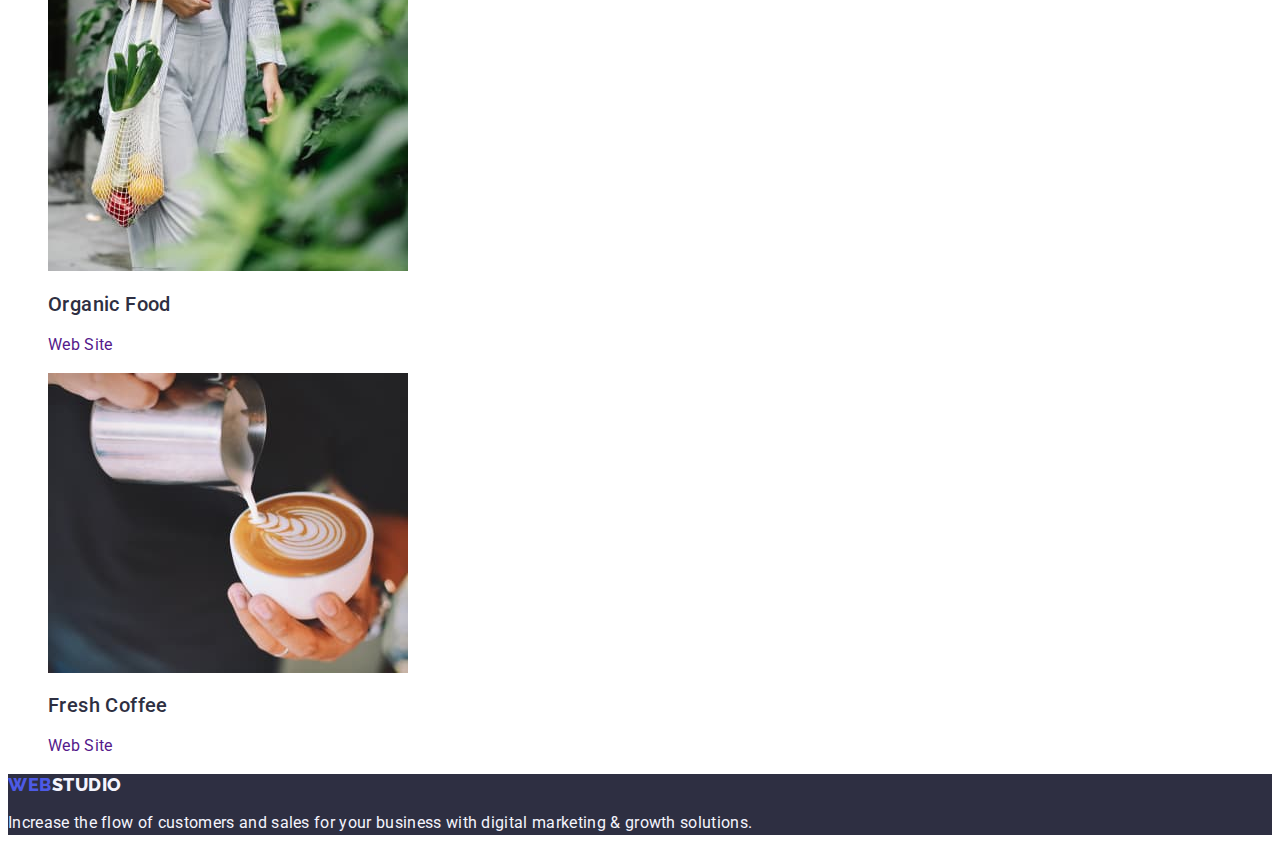
==== commit eaf2b8ad: "Correct homework2" ====
--- a/portfolio.html
+++ b/portfolio.html
@@ -39,7 +39,7 @@
             >
           </li>
           <li>
-            <a class="phone" href="tel:+110001111111">+11 (000) 111-11-11</a>
+            <a class="phone link" href="tel:+110001111111">+11 (000) 111-11-11</a>
           </li>
         </ul>
       </address>
--- a/CSS/styles.css
+++ b/CSS/styles.css
@@ -1,3 +1,8 @@
+:root {
+    --text-color: #2E2F42;
+    --second-text-color: #4D5AE5;
+}
+
 
 body {
     font-family: "Roboto", sans-serif;
@@ -5,11 +10,6 @@
     background-color: #FFFFFF;
 }
 
-:root{
-    --text-color: #2E2F42;
-    --second-text-color: #4D5AE5;
-    --background-color: #2E2F42;
-}
 
 .list{
     list-style: none;
@@ -20,33 +20,35 @@
 }
 
 .logo-left{
-font-family: 'Raleway', sans-serif;
-font-weight: 800;
-font-size: 18px;
-line-height: 1.17;
-display: flex;
-align-items: center;
-letter-spacing: 0.03em;
-text-transform: uppercase;
-color: var(--second-text-color);
+    font-family: 'Raleway', sans-serif;
+    font-weight: 800;
+    font-size: 18px;
+    line-height: 1.17;
+    display: flex;
+    align-items: center;
+    letter-spacing: 0.03em;
+    text-transform: uppercase;
+    color: var(--second-text-color);
 }
 
 .logo-right{
-font-family: 'Raleway', sans-serif;
-font-weight: 800;
-font-size: 18px;
-line-height: 1.17;
-display: flex;
-align-items: center;
-letter-spacing: 0.03em;
-text-transform: uppercase;
-color: #2E2F42;
-}
+    font-family: 'Raleway', sans-serif;
+    font-weight: 800;
+    font-size: 18px;
+    line-height: 1.17;
+    display: flex;
+    align-items: center;
+    letter-spacing: 0.03em;
+    text-transform: uppercase;
+    color: var(--text-color);
+}
+
 .navigation-link{
     font-weight: 500;
     font-size: 16px;
     line-height: 1.5;
     letter-spacing: 0.02em;
+    color: var(--text-color);
 }
 
 .navigation-link:focus, .navigation-link:hover{
@@ -61,6 +63,7 @@
     font-size: 16px;
     line-height: 1.5;
     letter-spacing: 0.02em;
+    color: var(--text-color-body);
 }
 
 .mail-link:hover, .mail-link:focus{
@@ -74,7 +77,7 @@
     letter-spacing: 0.02em;    
 }
  .hero{
-    background-color: var(--background-color);
+    background-color: var(--text-color);
  }
 .hero-heading{
     font-size: 56px;
@@ -85,12 +88,10 @@
 }
 
 .hero-btn{
-    font-family: inheret;
-    font-weight: 500;
-    font-size: 16px;
-    line-height: 1.5;
-    display: flex;
-    align-items: center;
+    font-family: inherit;
+    font-weight: 500;
+    font-size: 16px;
+    line-height: 1.5;
     letter-spacing: 0.04em;
     color: #FFFFFF;
     background: var(--second-text-color);
@@ -164,7 +165,7 @@
     }
 
 .footer{
-   background-color: var(--background-color);
+   background-color: var(--text-color);
 }
 
 .footer-text{
@@ -175,7 +176,7 @@
 } 
 
 .list-btn{
-    font-family: inheret;
+    font-family: inherit;
     font-weight: 500;
     font-size: 16px;
     line-height: 1.5;    
@@ -183,7 +184,7 @@
     align-items: center;
     text-align: center;
     letter-spacing: 0.04em;    
-    color: var(--text-color);
+    color: var(--second-text-color);
     background: #F4F4FD;
     cursor: pointer;
 }
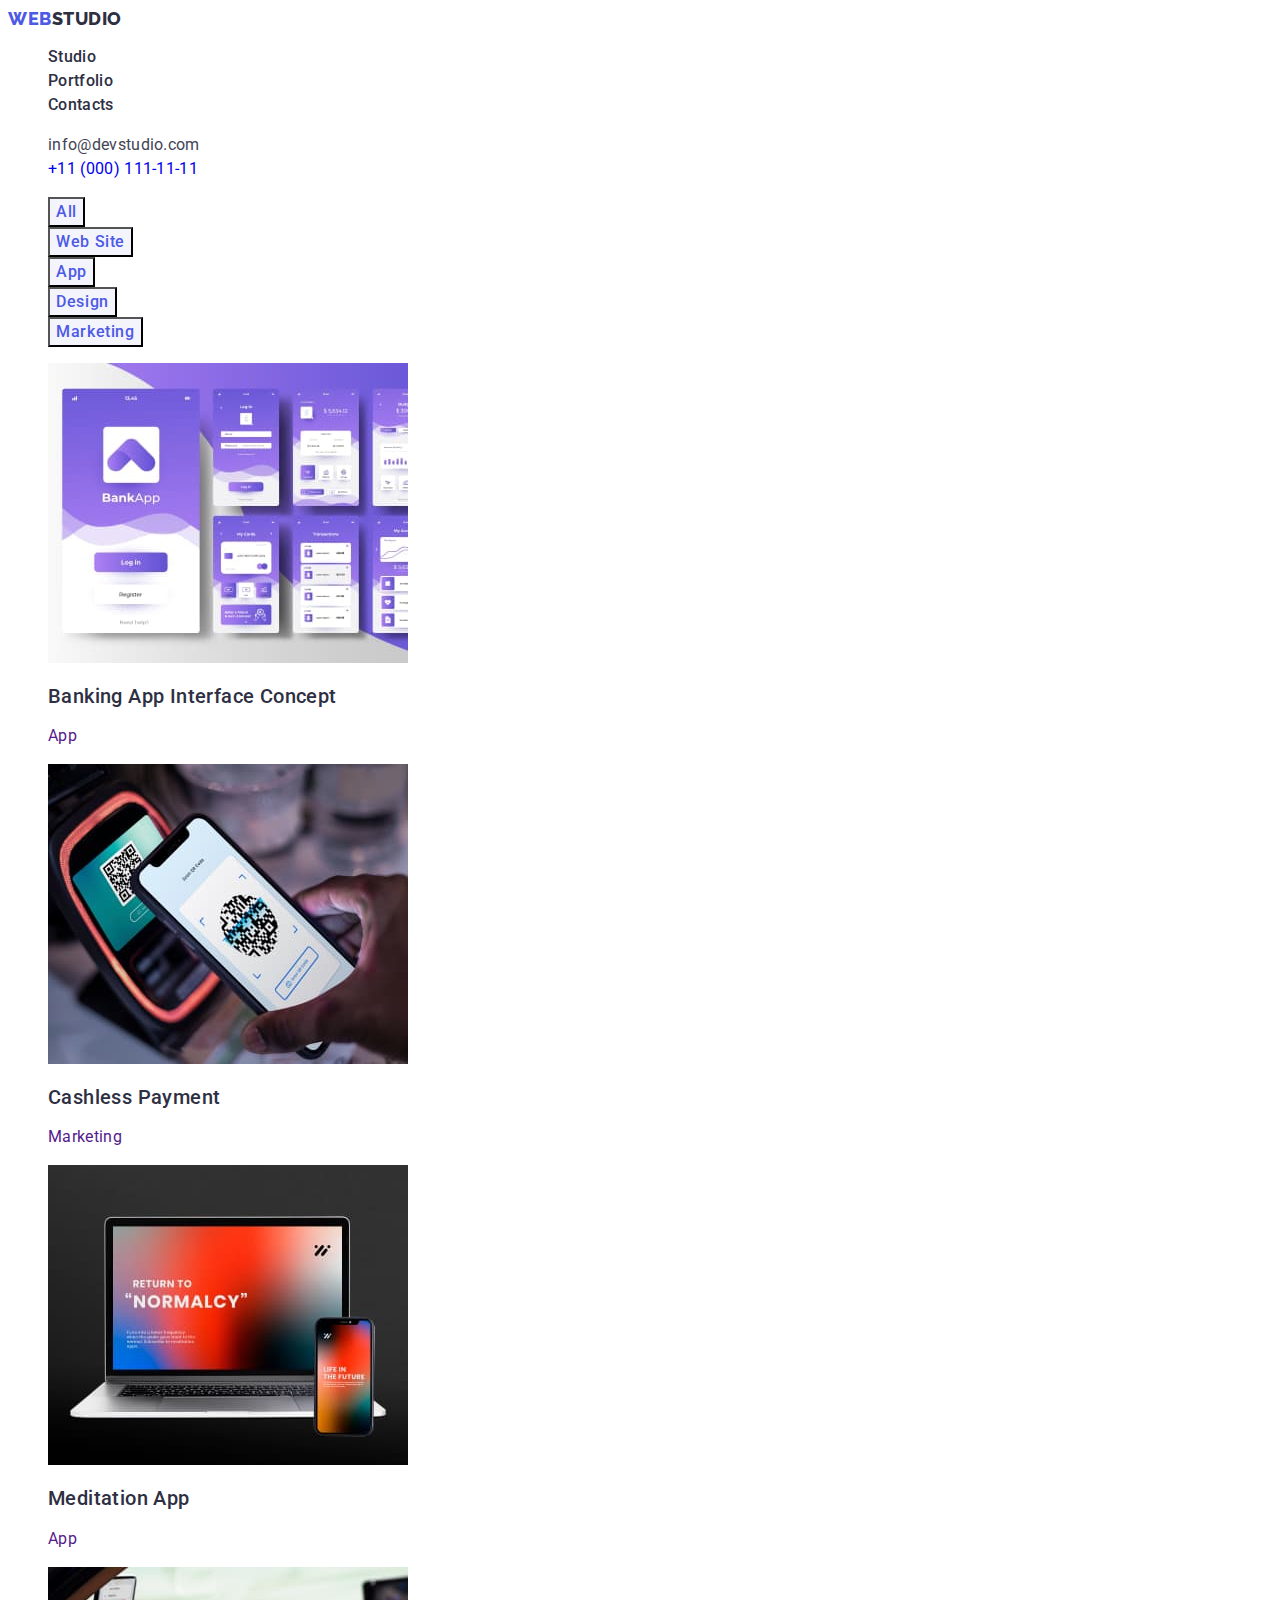
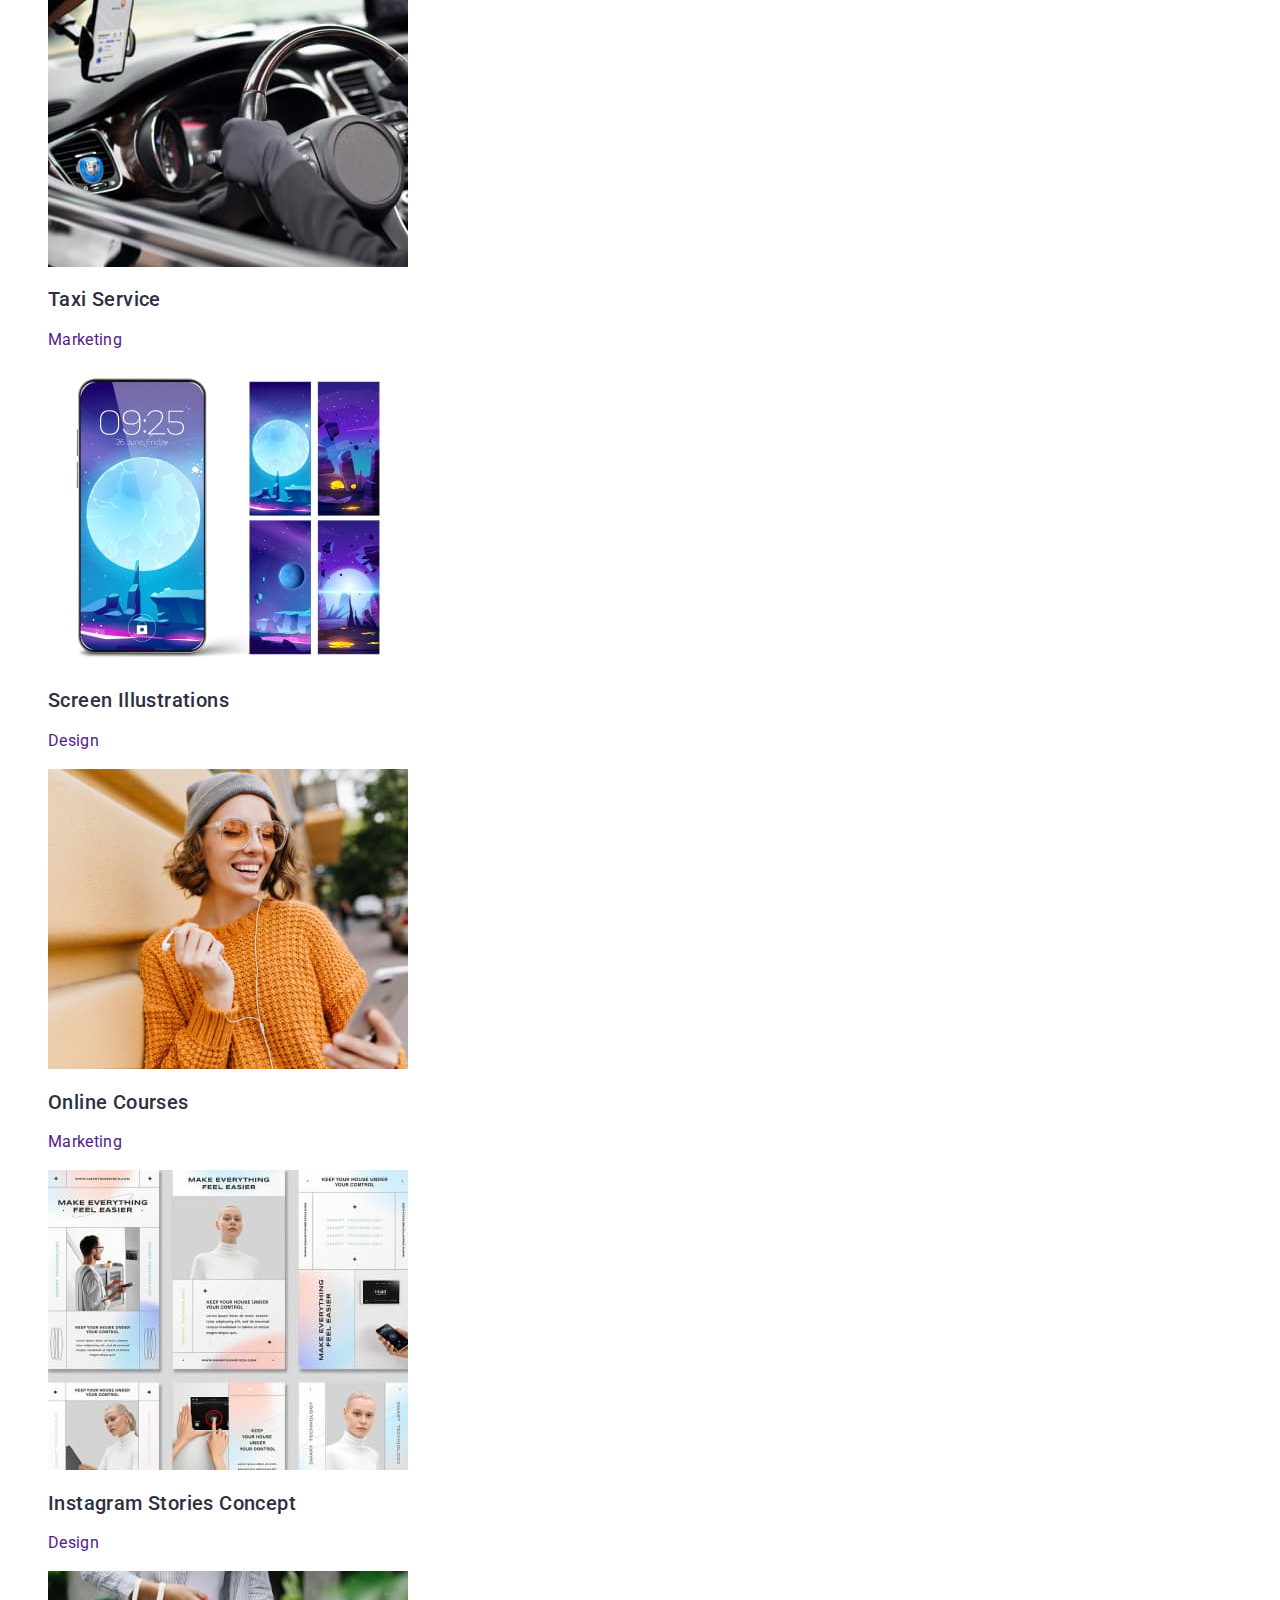
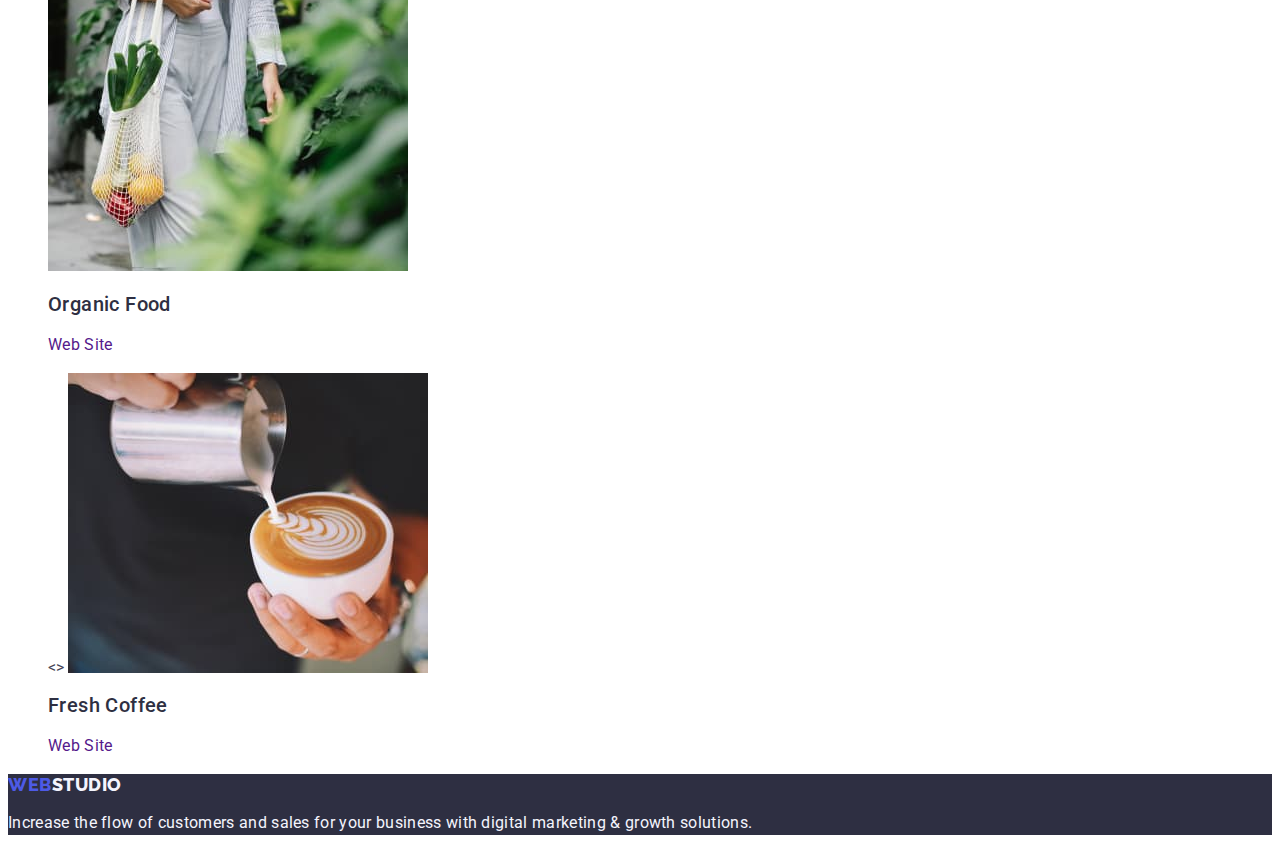
==== commit 73b2e027: "Update portfolio.html" ====
--- a/portfolio.html
+++ b/portfolio.html
@@ -64,14 +64,14 @@
                 width="360"
               />
               <h2 class="gallery-heading">Banking App Interface Concept</h2>
-              <p class="gallery-text">App</p></a
+              <p class="advantages-text">App</p></a
             >
           </li>
           <li>
             <a class="link" href=""
               ><img src="./images/img5.jpg" alt="scan QR code" width="360" />
               <h2 class="gallery-heading">Cashless Payment</h2>
-              <p class="gallery-text">Marketing</p></a
+              <p class="advantages-text">Marketing</p></a
             >
           </li>
           <li>
@@ -82,7 +82,7 @@
                 width="360"
               />
               <h2 class="gallery-heading">Meditation App</h2>
-              <p class="gallery-text">App</p></a
+              <p class="advantages-text">App</p></a
             >
           </li>
           <li>
@@ -93,7 +93,7 @@
                 width="360"
               />
               <h2 class="gallery-heading">Taxi Service</h2>
-              <p class="gallery-text">Marketing</p></a
+              <p class="advantages-text">Marketing</p></a
             >
           </li>
           <li>
@@ -104,7 +104,7 @@
                 width="360"
               />
               <h2 class="gallery-heading">Screen Illustrations</h2>
-              <p class="gallery-text">Design</p></a
+              <p class="advantages-text">Design</p></a
             >
           </li>
           <li>
@@ -115,14 +115,14 @@
                 width="360"
               />
               <h2 class="gallery-heading">Online Courses</h2>
-              <p class="gallery-text">Marketing</p></a
+              <p class="advantages-text">Marketing</p></a
             >
           </li>
           <li>
             <a class="link" href=""
               ><img src="./images/img10.jpg" alt="screenshots" width="360" />
               <h2 class="gallery-heading">Instagram Stories Concept</h2>
-              <p class="gallery-text">Design</p></a
+              <p class="advantages-text">Design</p></a
             >
           </li>
           <li>
@@ -133,16 +133,15 @@
                 width="360"
               />
               <h2 class="gallery-heading">Organic Food</h2>
-              <p class="gallery-text">Web Site</p></a
+              <p class="advantages-text">Web Site</p></a
             >
           </li>
-          <li>
+          <>
             <a class="link" href=""
               ><img src="./images/img12.jpg" alt="cup of coffee" width="360" />
               <h2 class="gallery-heading">Fresh Coffee</h2>
-              <p class="gallery-text">Web Site</p></a
-            >
-          </li>
+              <p class="advantages-text">Web Site</p></a
+            advantages-text
         </ul>
       </section>
     </main>
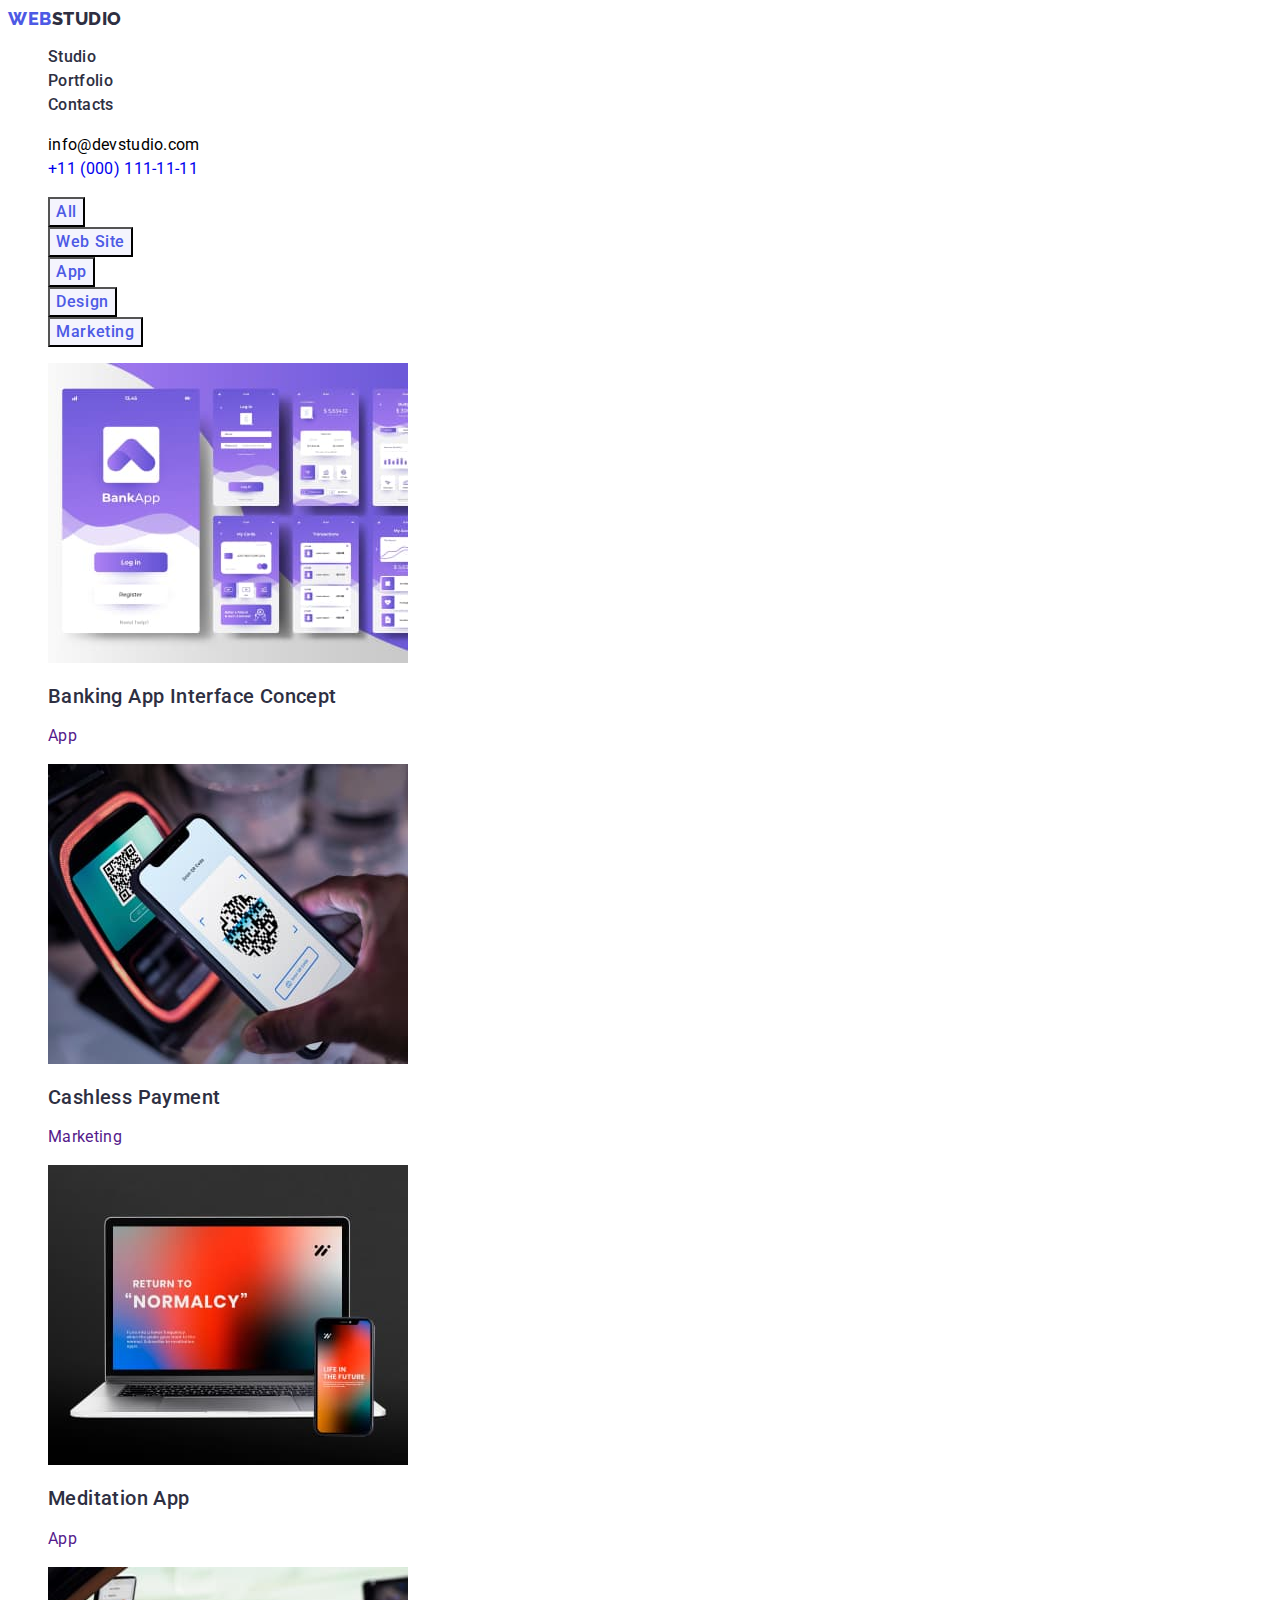
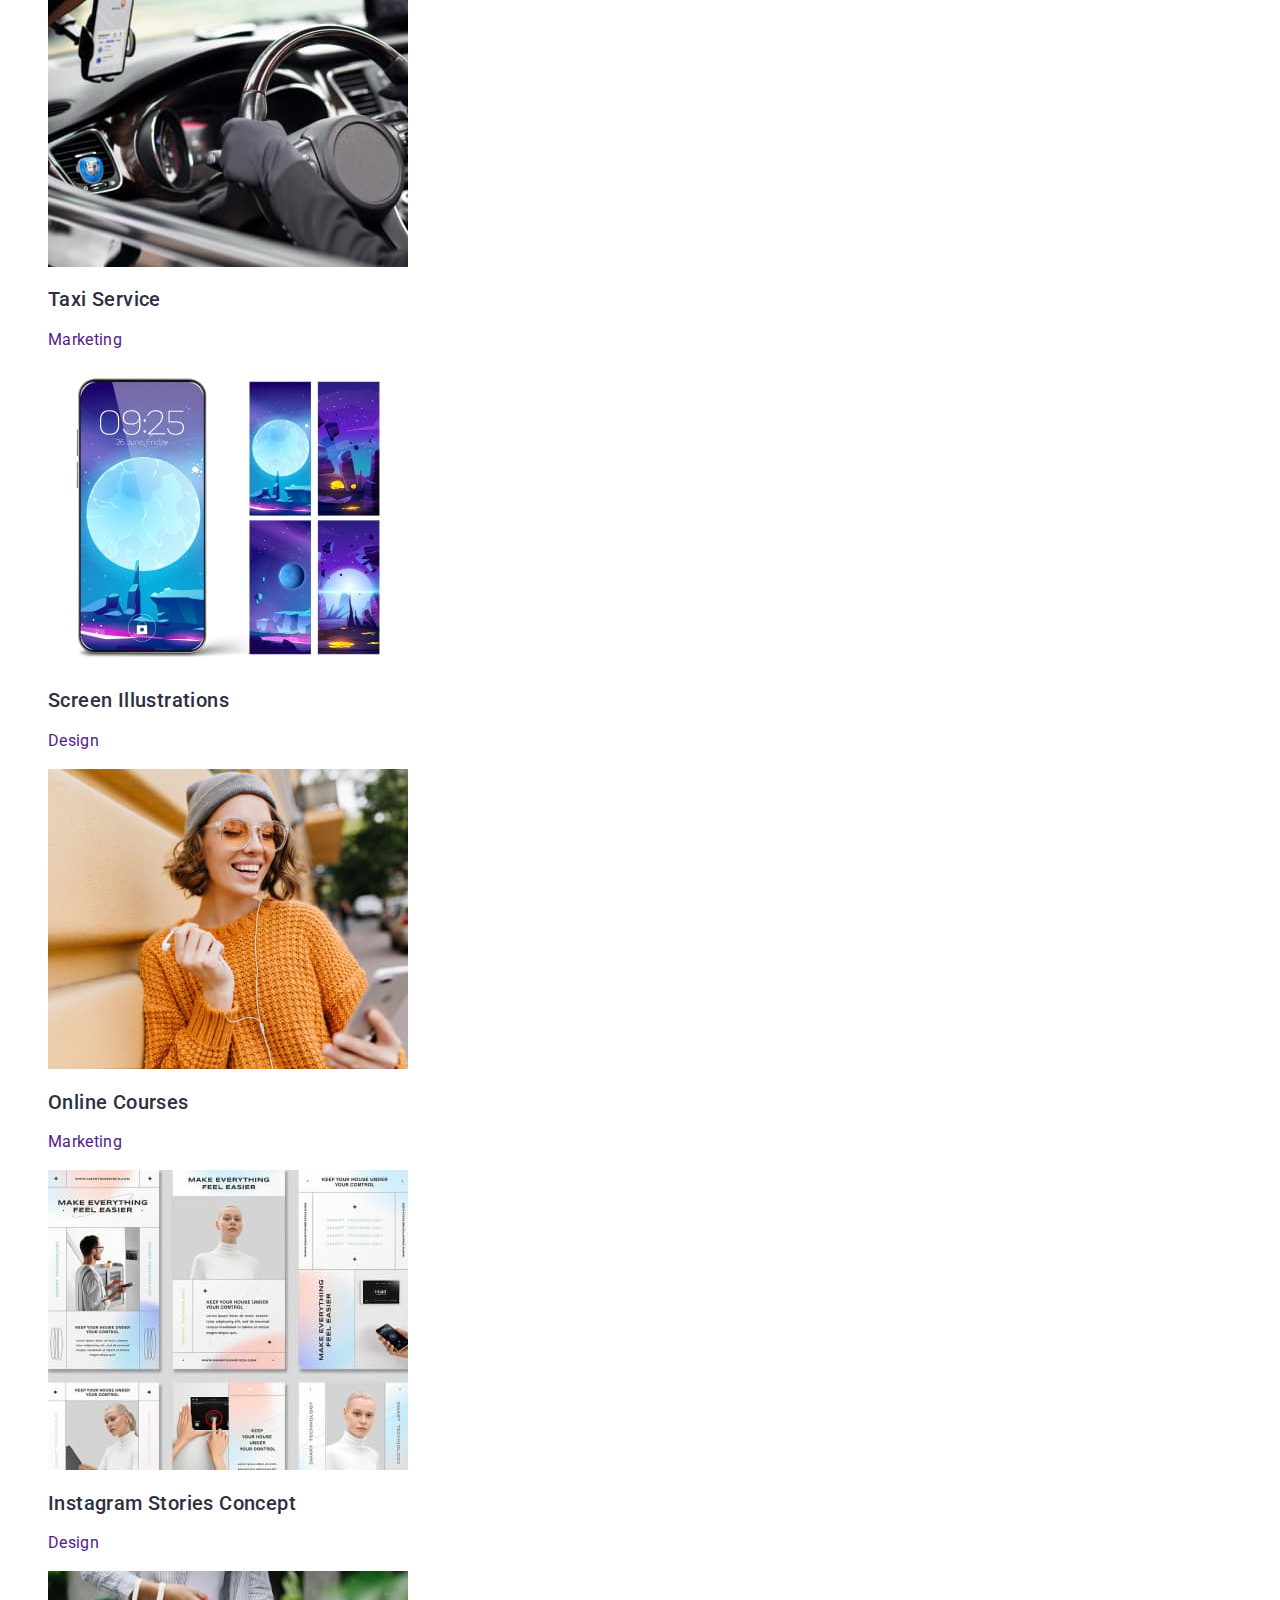
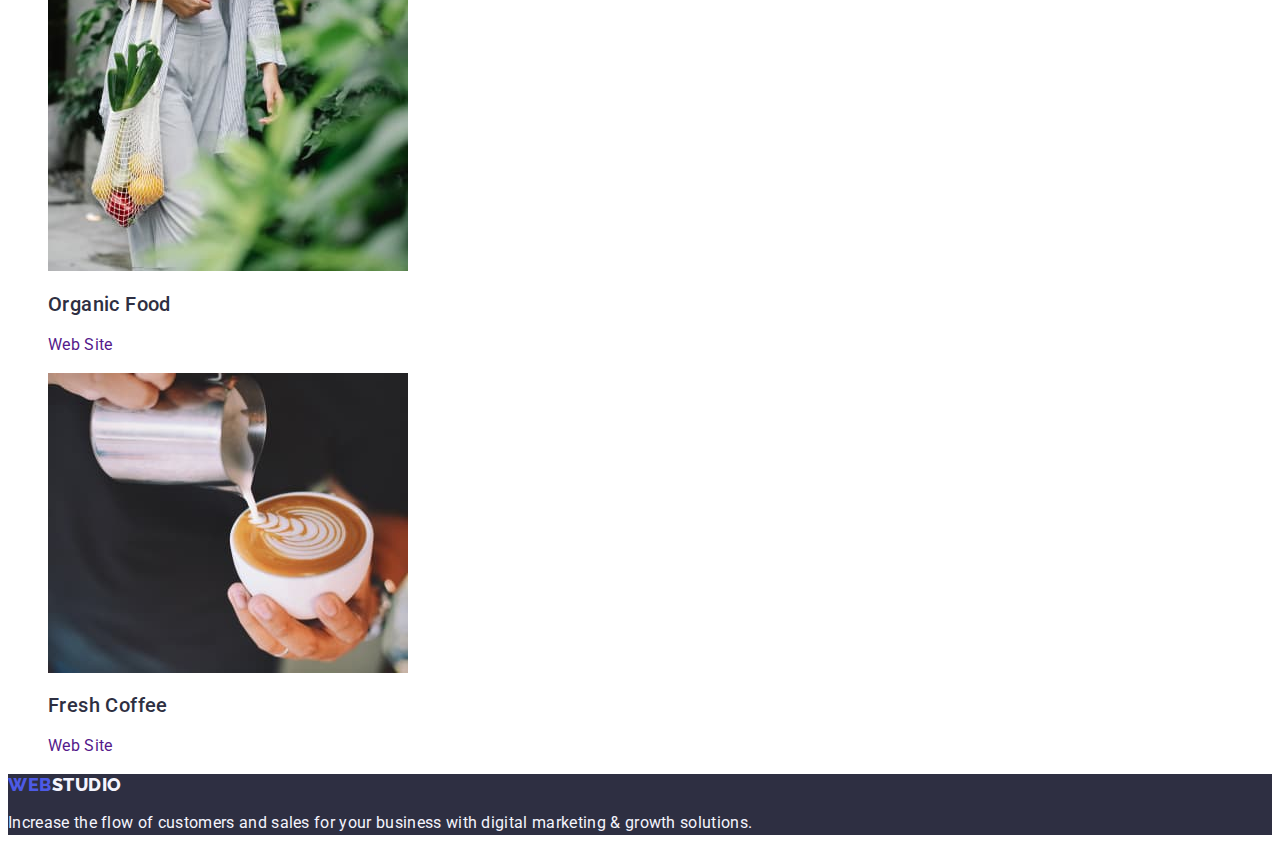
==== commit c04cc767: "correct body" ====
--- a/portfolio.html
+++ b/portfolio.html
@@ -64,14 +64,14 @@
                 width="360"
               />
               <h2 class="gallery-heading">Banking App Interface Concept</h2>
-              <p class="advantages-text">App</p></a
+              <p class="gallery-text">App</p></a
             >
           </li>
           <li>
             <a class="link" href=""
               ><img src="./images/img5.jpg" alt="scan QR code" width="360" />
               <h2 class="gallery-heading">Cashless Payment</h2>
-              <p class="advantages-text">Marketing</p></a
+              <p class="gallery-text">Marketing</p></a
             >
           </li>
           <li>
@@ -82,7 +82,7 @@
                 width="360"
               />
               <h2 class="gallery-heading">Meditation App</h2>
-              <p class="advantages-text">App</p></a
+              <p class="gallery-text">App</p></a
             >
           </li>
           <li>
@@ -93,7 +93,7 @@
                 width="360"
               />
               <h2 class="gallery-heading">Taxi Service</h2>
-              <p class="advantages-text">Marketing</p></a
+              <p class="gallery-text">Marketing</p></a
             >
           </li>
           <li>
@@ -104,7 +104,7 @@
                 width="360"
               />
               <h2 class="gallery-heading">Screen Illustrations</h2>
-              <p class="advantages-text">Design</p></a
+              <p class="gallery-text">Design</p></a
             >
           </li>
           <li>
@@ -115,14 +115,14 @@
                 width="360"
               />
               <h2 class="gallery-heading">Online Courses</h2>
-              <p class="advantages-text">Marketing</p></a
+              <p class="gallery-text">Marketing</p></a
             >
           </li>
           <li>
             <a class="link" href=""
               ><img src="./images/img10.jpg" alt="screenshots" width="360" />
               <h2 class="gallery-heading">Instagram Stories Concept</h2>
-              <p class="advantages-text">Design</p></a
+              <p class="gallery-text">Design</p></a
             >
           </li>
           <li>
@@ -133,15 +133,16 @@
                 width="360"
               />
               <h2 class="gallery-heading">Organic Food</h2>
-              <p class="advantages-text">Web Site</p></a
+              <p class="gallery-text">Web Site</p></a
             >
           </li>
-          <>
+          <li>
             <a class="link" href=""
               ><img src="./images/img12.jpg" alt="cup of coffee" width="360" />
               <h2 class="gallery-heading">Fresh Coffee</h2>
-              <p class="advantages-text">Web Site</p></a
-            advantages-text
+              <p class="gallery-text">Web Site</p></a
+            >
+          </li>
         </ul>
       </section>
     </main>
--- a/CSS/styles.css
+++ b/CSS/styles.css
@@ -1,12 +1,13 @@
 :root {
     --text-color: #2E2F42;
     --second-text-color: #4D5AE5;
+    --color-text-body: #434455;
 }
 
 
 body {
     font-family: "Roboto", sans-serif;
-    color: #434455;
+    color: var(--color-text-body)
     background-color: #FFFFFF;
 }
 
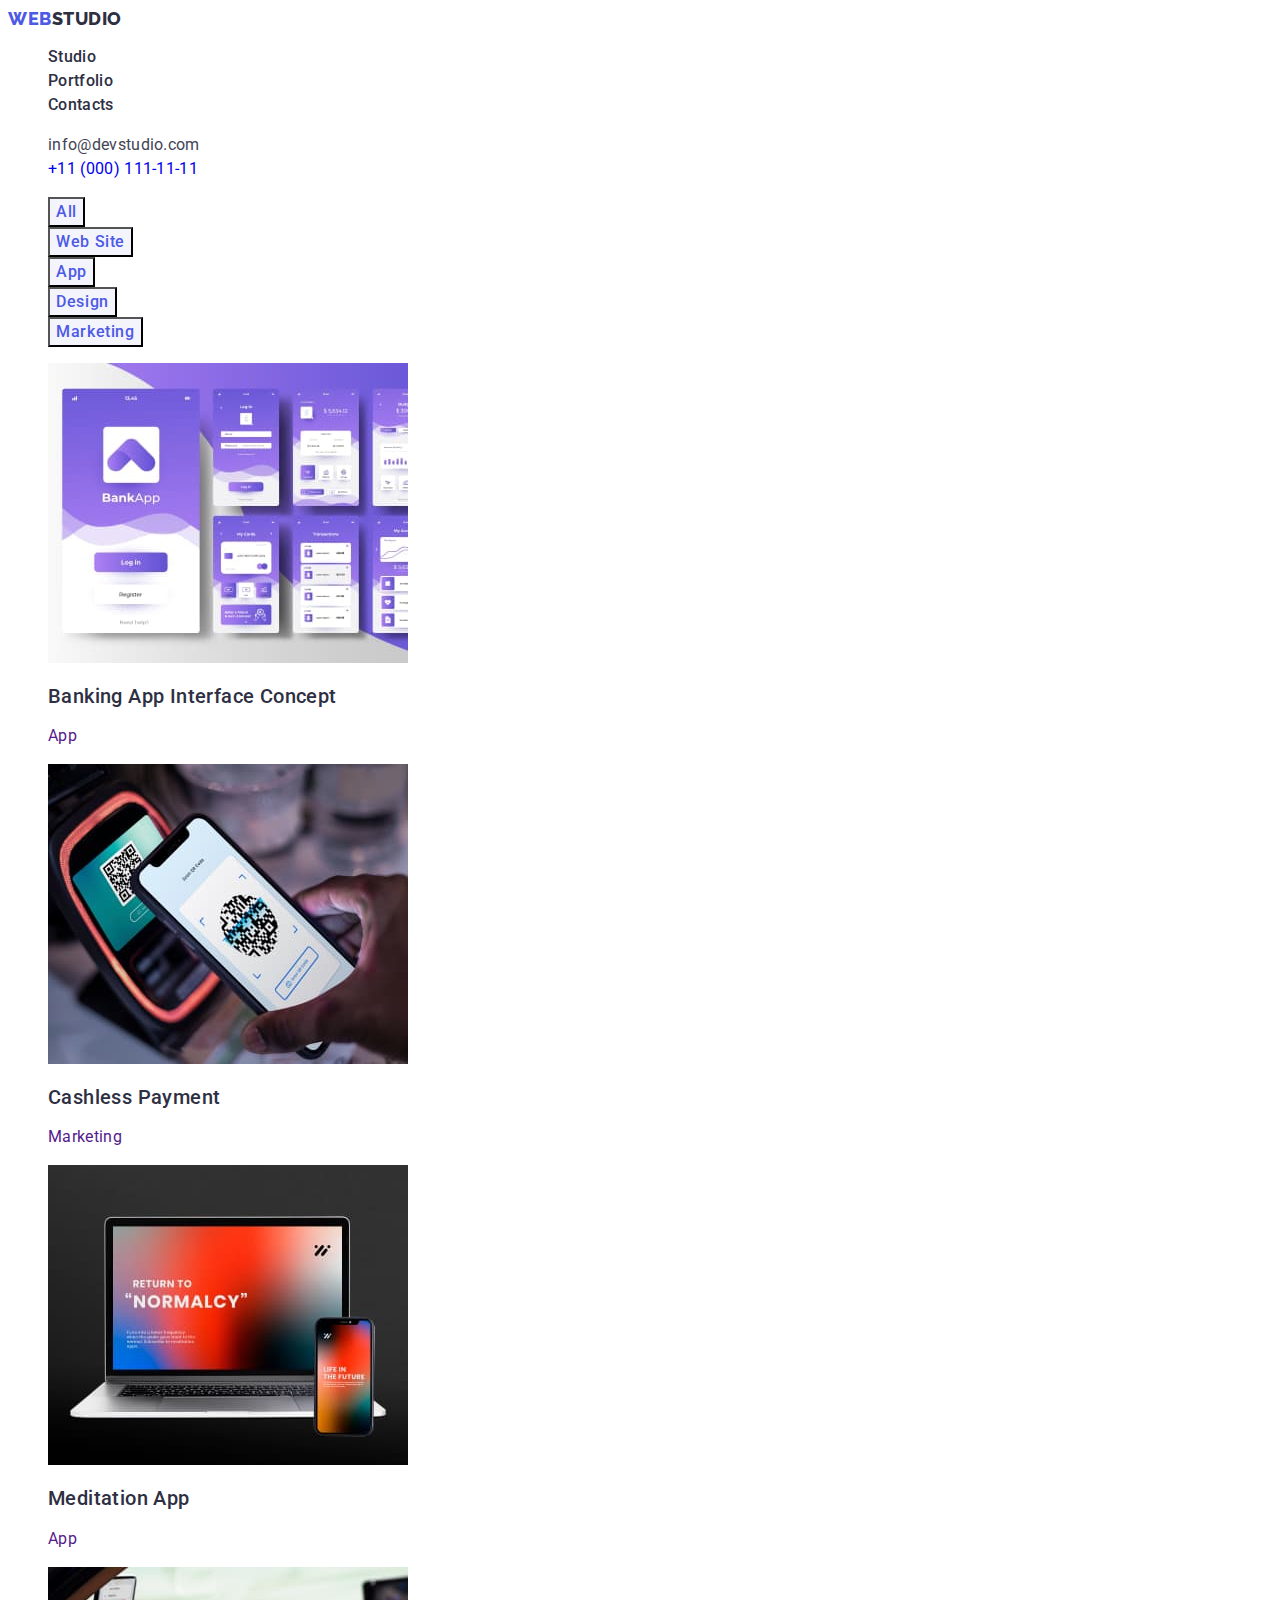
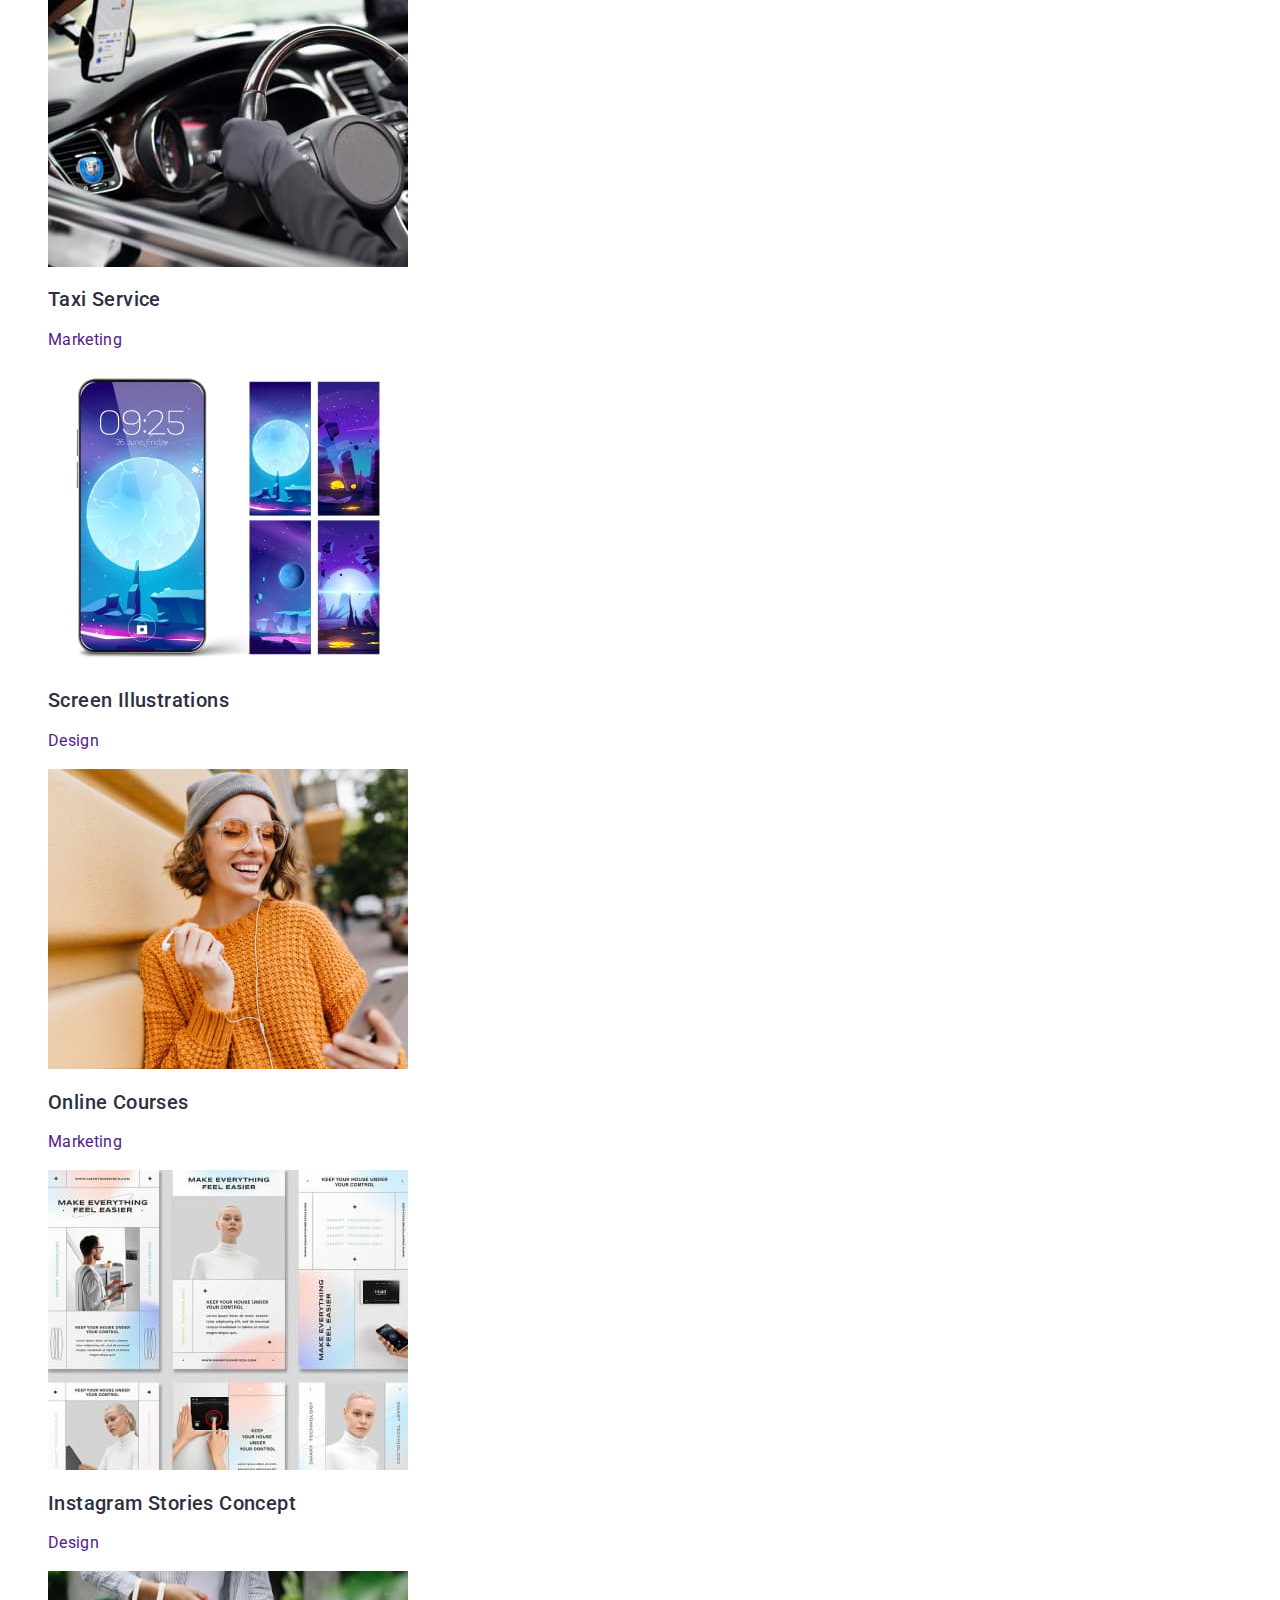
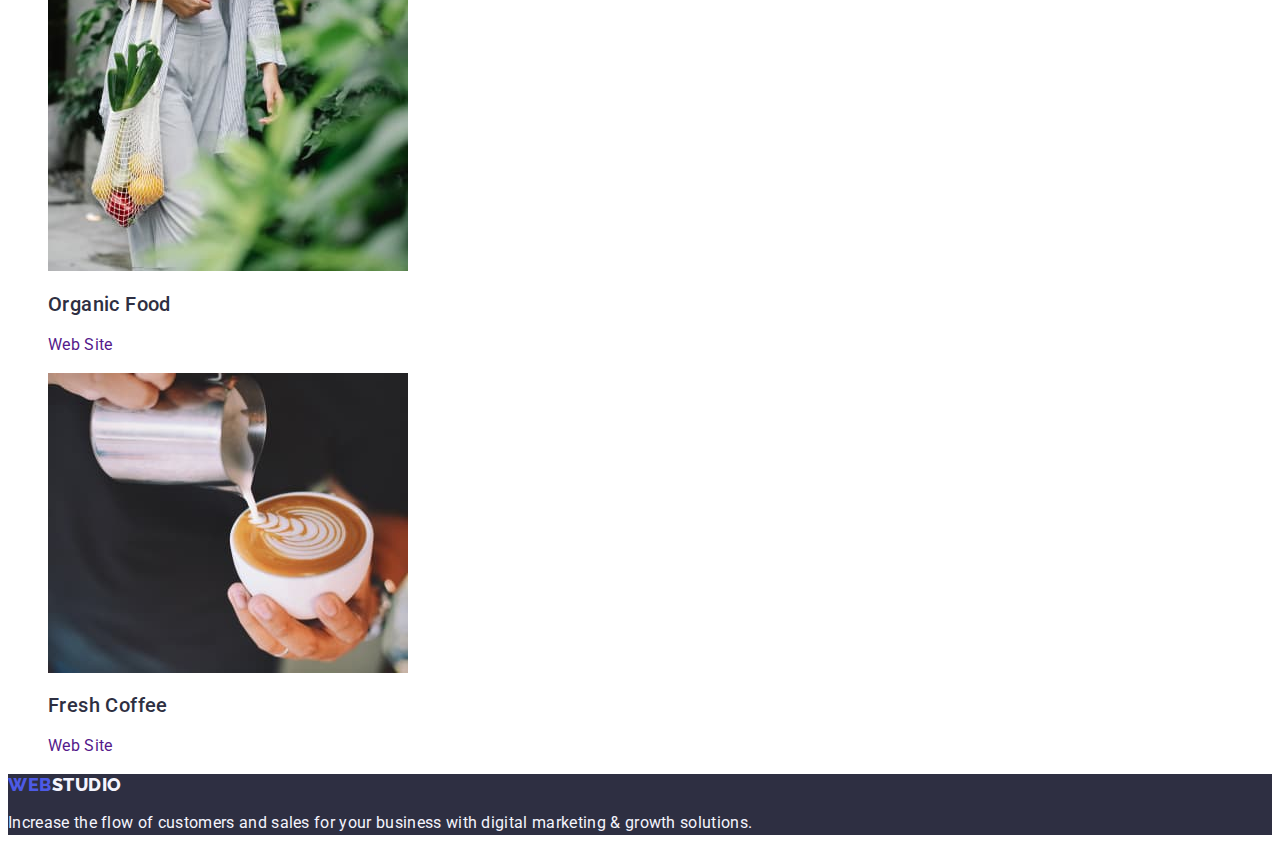
==== commit 17c77cff: "finish hw2" ====
--- a/portfolio.html
+++ b/portfolio.html
@@ -39,7 +39,9 @@
             >
           </li>
           <li>
-            <a class="phone link" href="tel:+110001111111">+11 (000) 111-11-11</a>
+            <a class="phone link" href="tel:+110001111111"
+              >+11 (000) 111-11-11</a
+            >
           </li>
         </ul>
       </address>
--- a/CSS/styles.css
+++ b/CSS/styles.css
@@ -1,13 +1,12 @@
 :root {
     --text-color: #2E2F42;
     --second-text-color: #4D5AE5;
-    --color-text-body: #434455;
 }
 
 
 body {
     font-family: "Roboto", sans-serif;
-    color: var(--color-text-body)
+    color: #434455;
     background-color: #FFFFFF;
 }
 
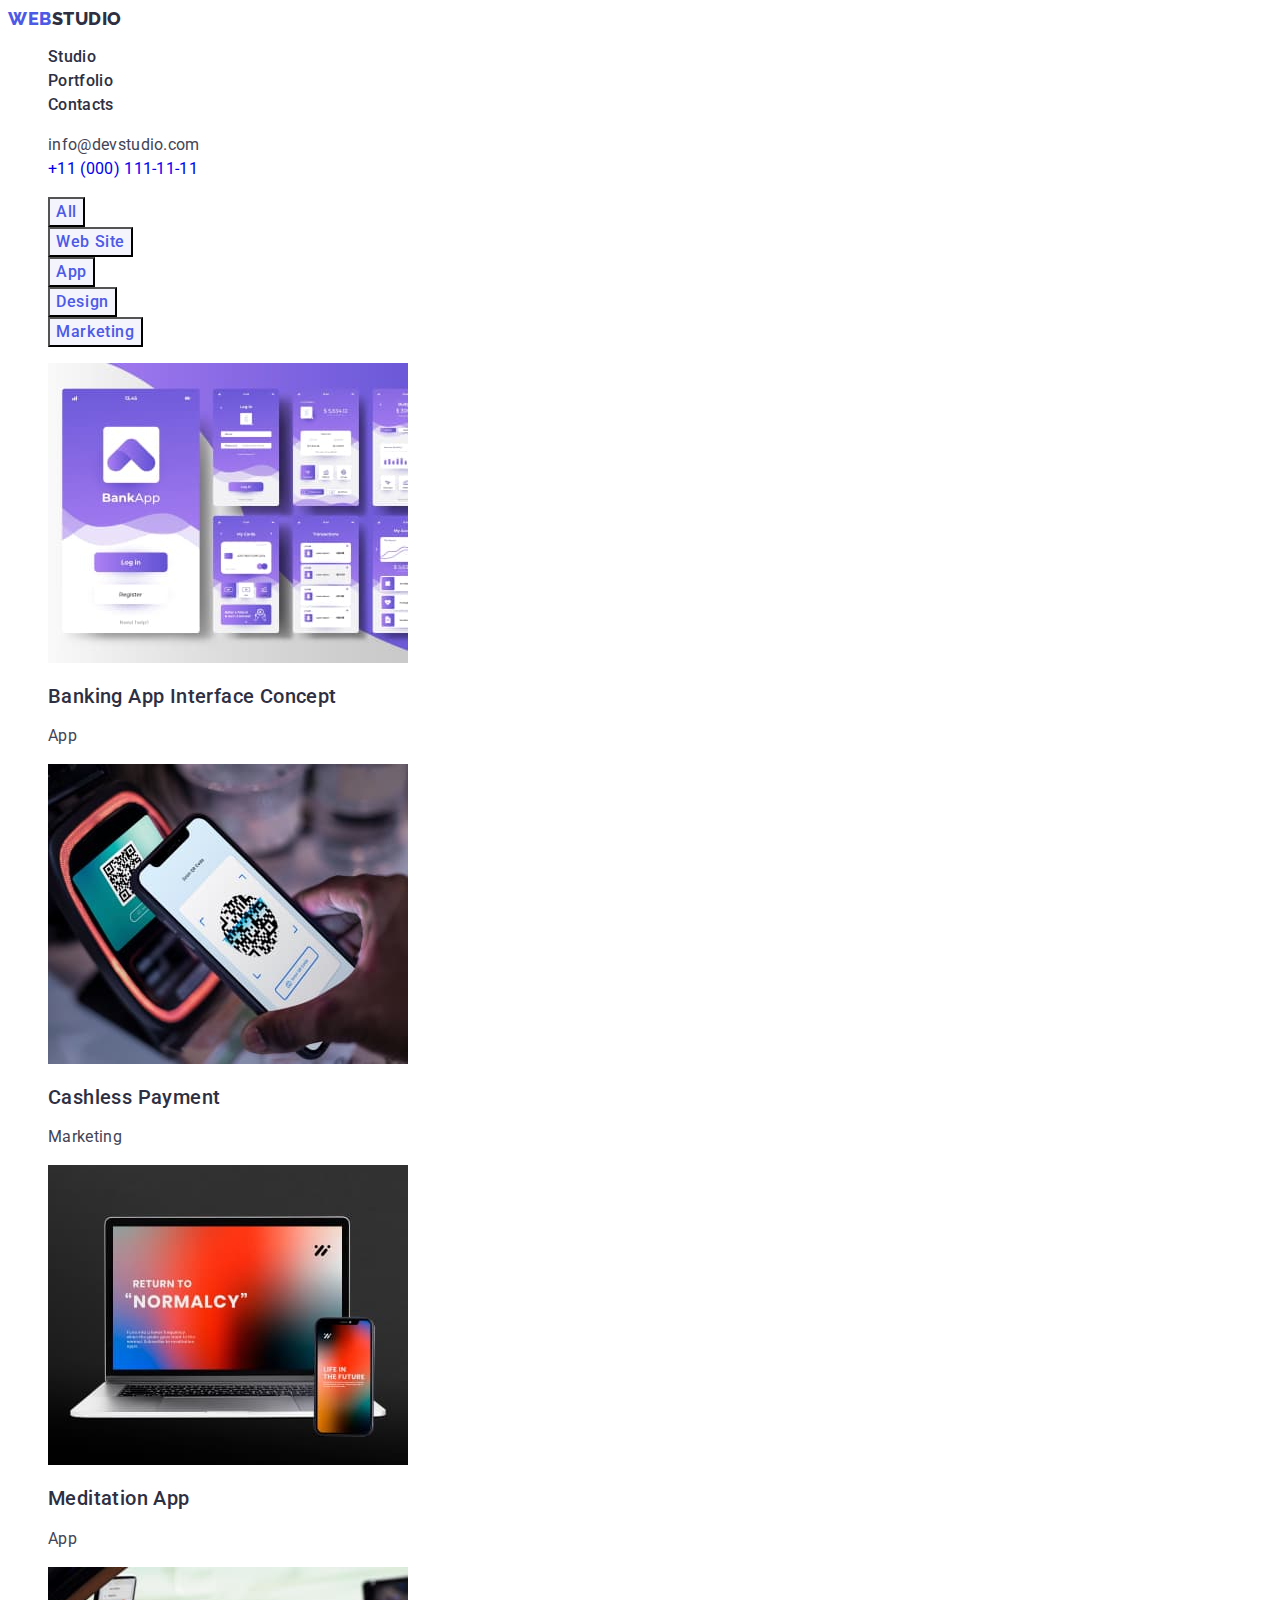
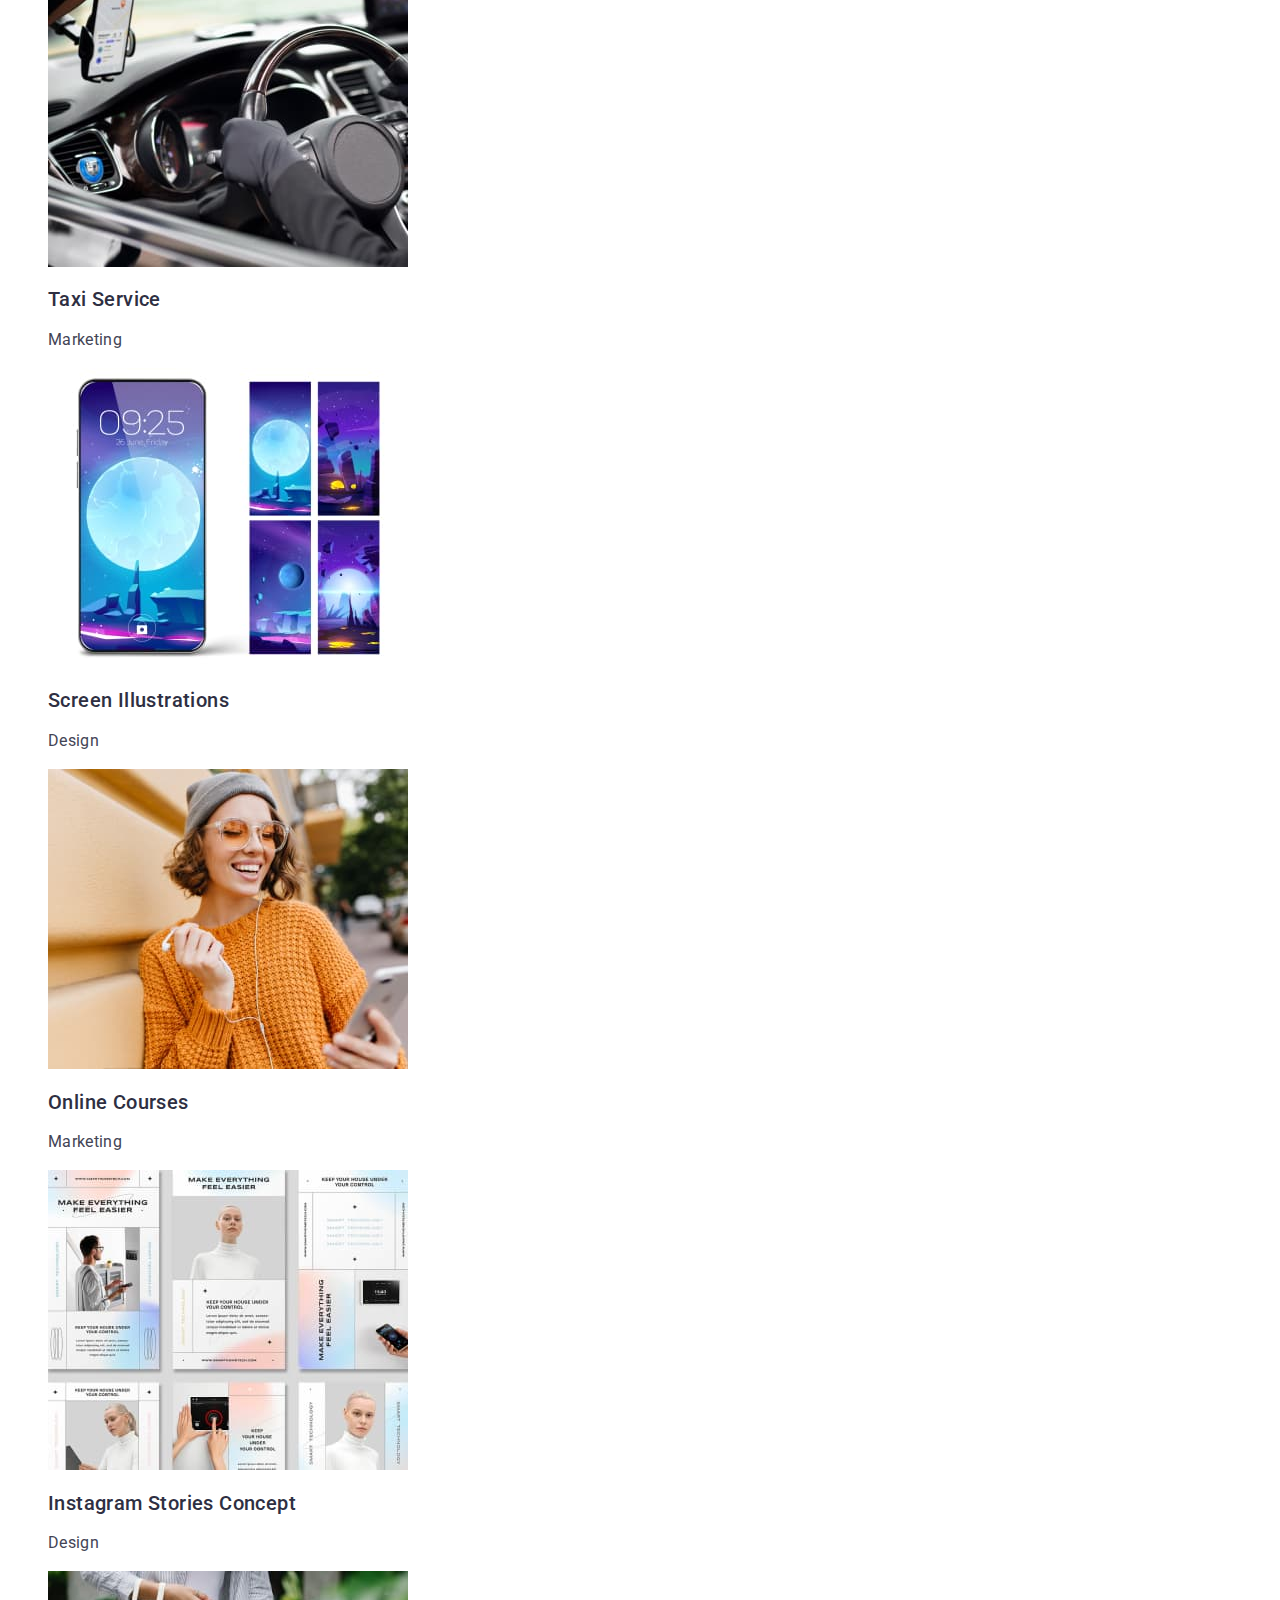
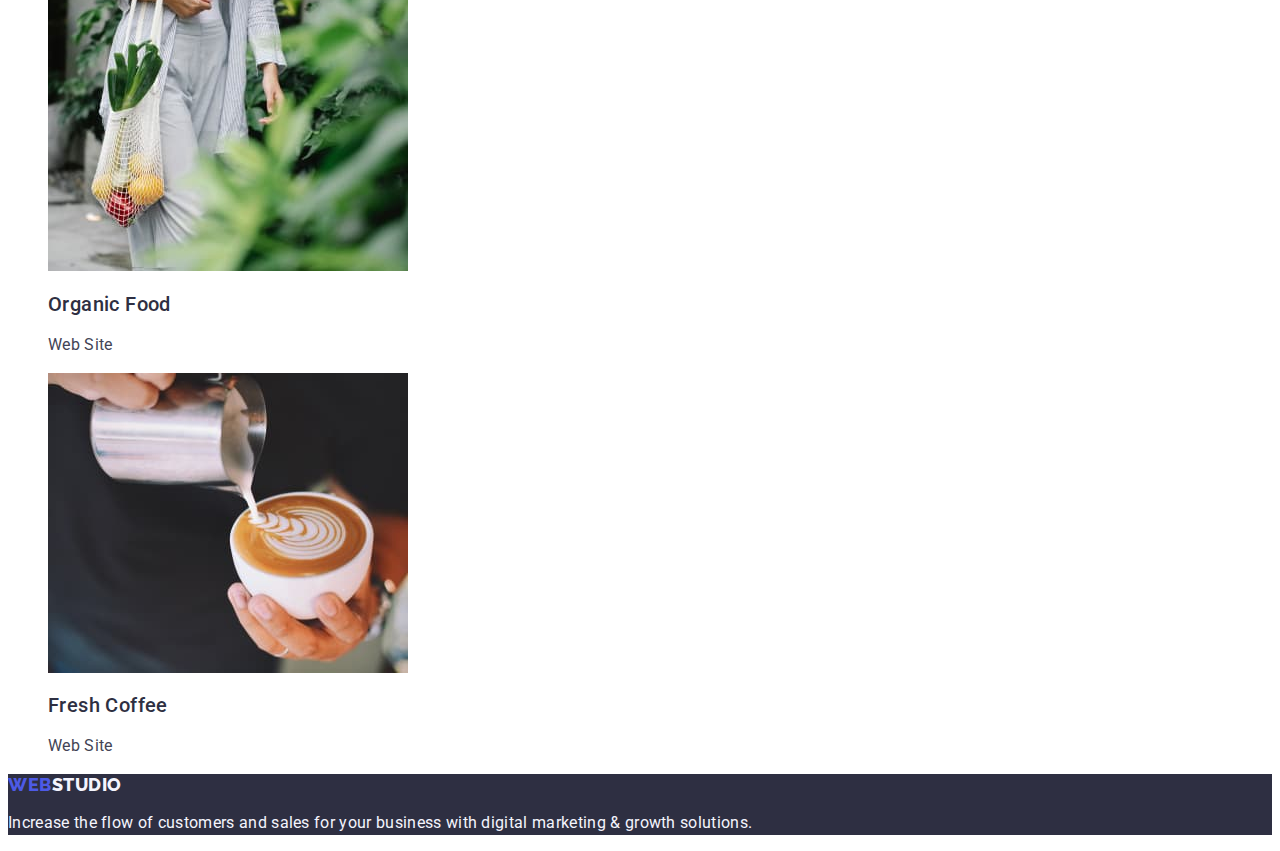
==== commit 3f5cc35f: "finish hw2" ====
--- a/portfolio.html
+++ b/portfolio.html
@@ -11,7 +11,7 @@
       href="https://fonts.googleapis.com/css2?family=Raleway:wght@800&family=Roboto:wght@400;500;700&display=swap"
       rel="stylesheet"
     />
-    <link rel="stylesheet" href="./CSS/styles.css" />
+    <link rel="stylesheet" href="./css/styles.css" />
   </head>
   <body>
     <header class="header">
--- a/css/styles.css
+++ b/css/styles.css
@@ -0,0 +1,223 @@
+:root {
+  --text-color: #2e2f42;
+  --second-text-color: #4d5ae5;
+  --body-text-color: #434455;
+}
+
+body {
+  font-family: "Roboto", sans-serif;
+  color: #434455;
+  background-color: #ffffff;
+}
+
+.list {
+  list-style: none;
+}
+
+.link {
+  text-decoration: none;
+}
+
+.logo-left {
+  font-family: "Raleway", sans-serif;
+  font-weight: 800;
+  font-size: 18px;
+  line-height: 1.17;
+  display: flex;
+  align-items: center;
+  letter-spacing: 0.03em;
+  text-transform: uppercase;
+  color: var(--second-text-color);
+}
+
+.logo-right {
+  font-family: "Raleway", sans-serif;
+  font-weight: 800;
+  font-size: 18px;
+  line-height: 1.17;
+  display: flex;
+  align-items: center;
+  letter-spacing: 0.03em;
+  text-transform: uppercase;
+  color: var(--text-color);
+}
+
+.navigation-link {
+  font-weight: 500;
+  font-size: 16px;
+  line-height: 1.5;
+  letter-spacing: 0.02em;
+  color: var(--text-color);
+}
+
+.navigation-link:focus,
+.navigation-link:hover {
+  color: #404bbf;
+}
+
+.mail {
+  font-style: normal;
+}
+.mail-link {
+  font-weight: 400;
+  font-size: 16px;
+  line-height: 1.5;
+  letter-spacing: 0.02em;
+  color: var(--text-color-body);
+}
+
+.mail-link:hover,
+.mail-link:focus {
+  color: #404bbf;
+}
+
+.phone {
+  font-weight: 400;
+  font-size: 16px;
+  line-height: 1.5;
+  letter-spacing: 0.02em;
+}
+.hero {
+  background-color: var(--text-color);
+}
+.hero-heading {
+  font-size: 56px;
+  line-height: 1.07;
+  text-align: center;
+  letter-spacing: 0.02em;
+  color: #ffffff;
+}
+
+.hero-btn {
+  font-family: inherit;
+  font-weight: 500;
+  font-size: 16px;
+  line-height: 1.5;
+  letter-spacing: 0.04em;
+  color: #ffffff;
+  background: var(--second-text-color);
+  cursor: pointer;
+}
+
+.hero-btn:hover,
+.hero-btn:focus {
+  background: #404bbf;
+}
+
+.advantages-title {
+}
+.advantages-heading {
+  font-weight: 500;
+  font-size: 20px;
+  line-height: 1.2;
+  letter-spacing: 0.02em;
+  color: var(--text-color);
+}
+
+.advantages-text {
+  font-size: 16px;
+  line-height: 1.5;
+  letter-spacing: 0.02em;
+}
+
+.product-heading {
+  font-size: 36px;
+  line-height: 1.11;
+  text-align: center;
+  letter-spacing: 0.02em;
+  text-transform: capitalize;
+  color: var(--text-color);
+}
+
+.specialist-title {
+  background-color: #f4f4fd;
+}
+
+.specialist-heading {
+  background-color: #f4f4fd;
+}
+.specialist-heading {
+  font-size: 36px;
+  line-height: 1.11;
+  text-align: center;
+  letter-spacing: 0.02em;
+  text-transform: capitalize;
+  color: var(--text-color);
+}
+
+.specialist-list {
+  background-color: #ffffff;
+}
+
+.specialist-subheading {
+  font-weight: 500;
+  font-size: 20px;
+  line-height: 1.2;
+  text-align: center;
+  letter-spacing: 0.02em;
+  color: var(--text-color);
+}
+
+.specialist-text {
+  font-size: 16px;
+  line-height: 1.5;
+  text-align: center;
+  letter-spacing: 0.02em;
+}
+
+.footer {
+  background-color: var(--text-color);
+}
+
+.footer-text {
+  font-size: 16px;
+  line-height: 1.5;
+  letter-spacing: 0.02em;
+  color: #f4f4fd;
+}
+
+.list-btn {
+  font-family: inherit;
+  font-weight: 500;
+  font-size: 16px;
+  line-height: 1.5;
+  display: flex;
+  align-items: center;
+  text-align: center;
+  letter-spacing: 0.04em;
+  color: var(--second-text-color);
+  background: #f4f4fd;
+  cursor: pointer;
+}
+
+.list-btn:hover,
+.list-btn:focus {
+  background: #404bbf;
+  color: #ffffff;
+}
+
+.gallery-heading {
+  font-weight: 500;
+  font-size: 20px;
+  line-height: 1.2;
+  letter-spacing: 0.02em;
+  color: var(--text-color);
+}
+
+.gallery-text {
+  font-size: 16px;
+  line-height: 24px;
+  letter-spacing: 0.02em;
+  color: var(--body-text-color);
+}
+
+.logo-right-footer {
+  font-family: "Raleway", sans-serif;
+  font-weight: 800;
+  font-size: 18px;
+  line-height: 1.17;
+  display: flex;
+  align-items: center;
+  letter-spacing: 0.03em;
+  color: #f4f4fd;
+}
